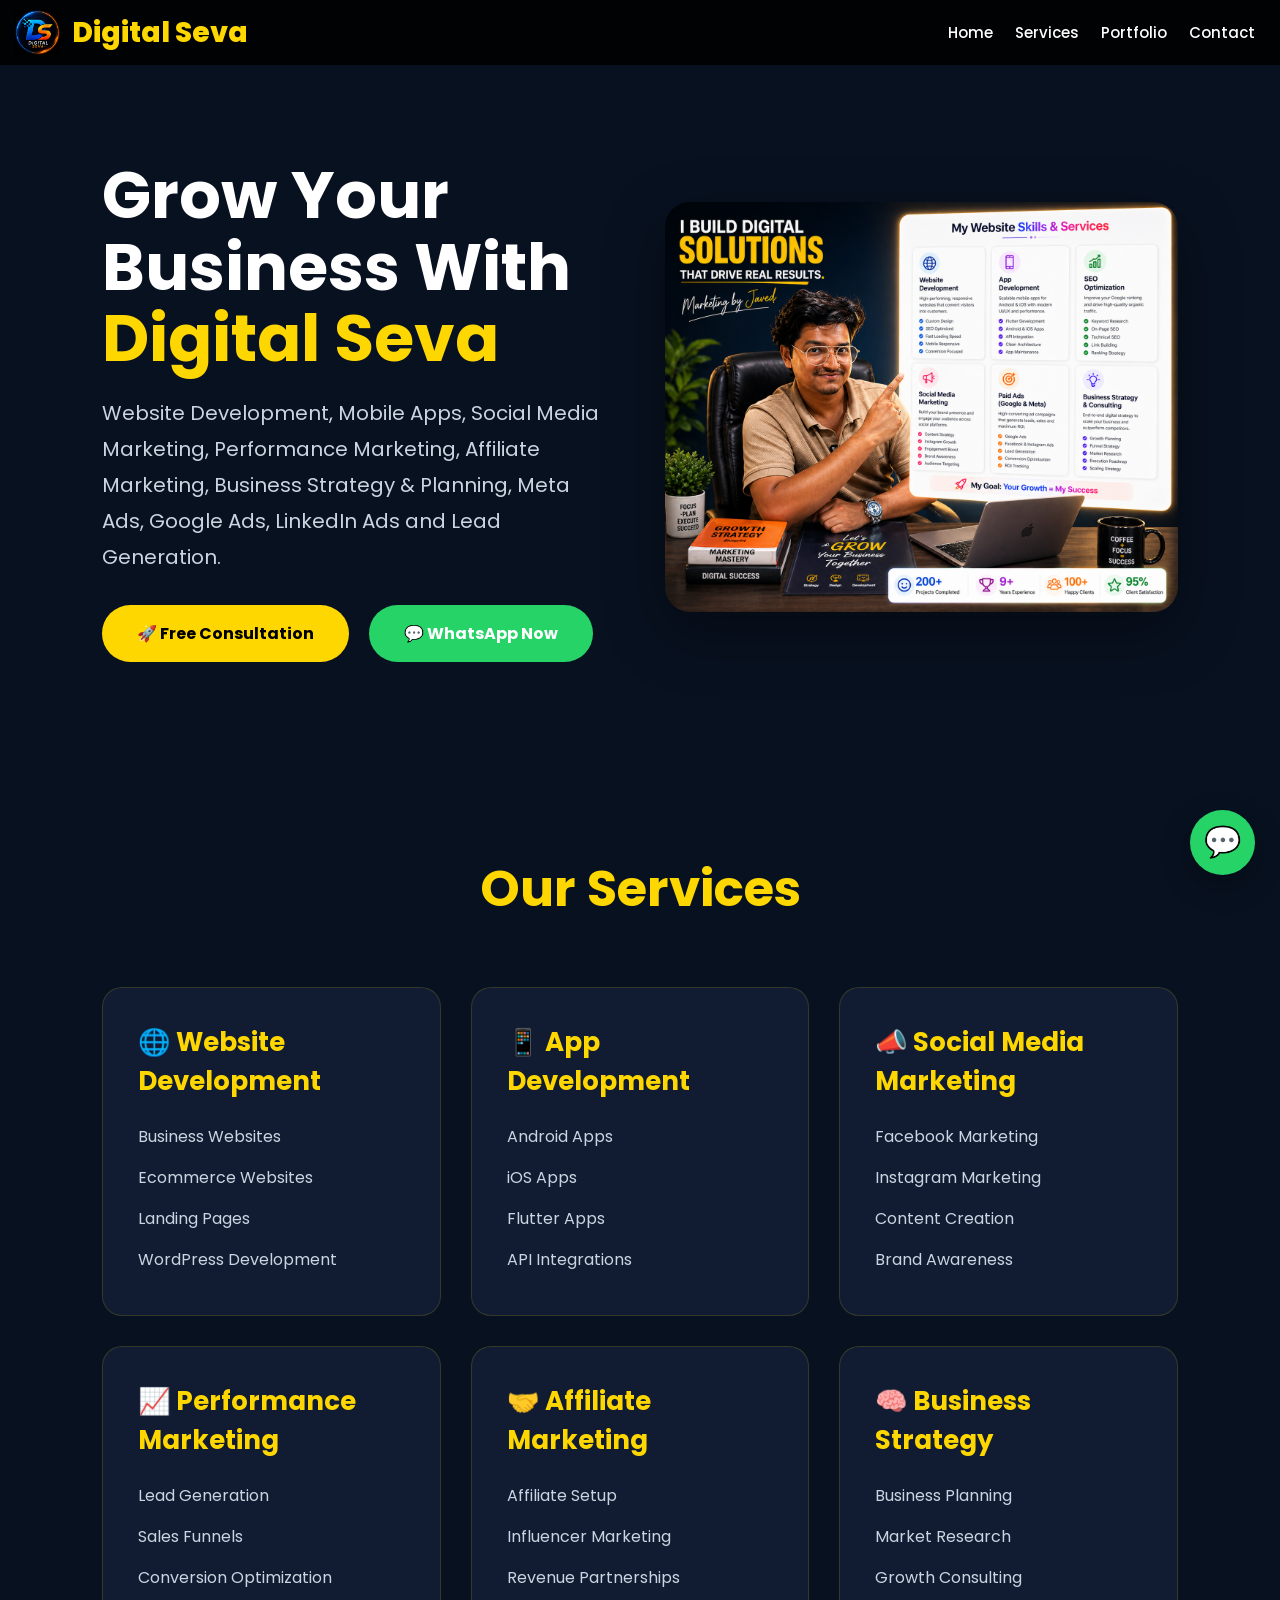
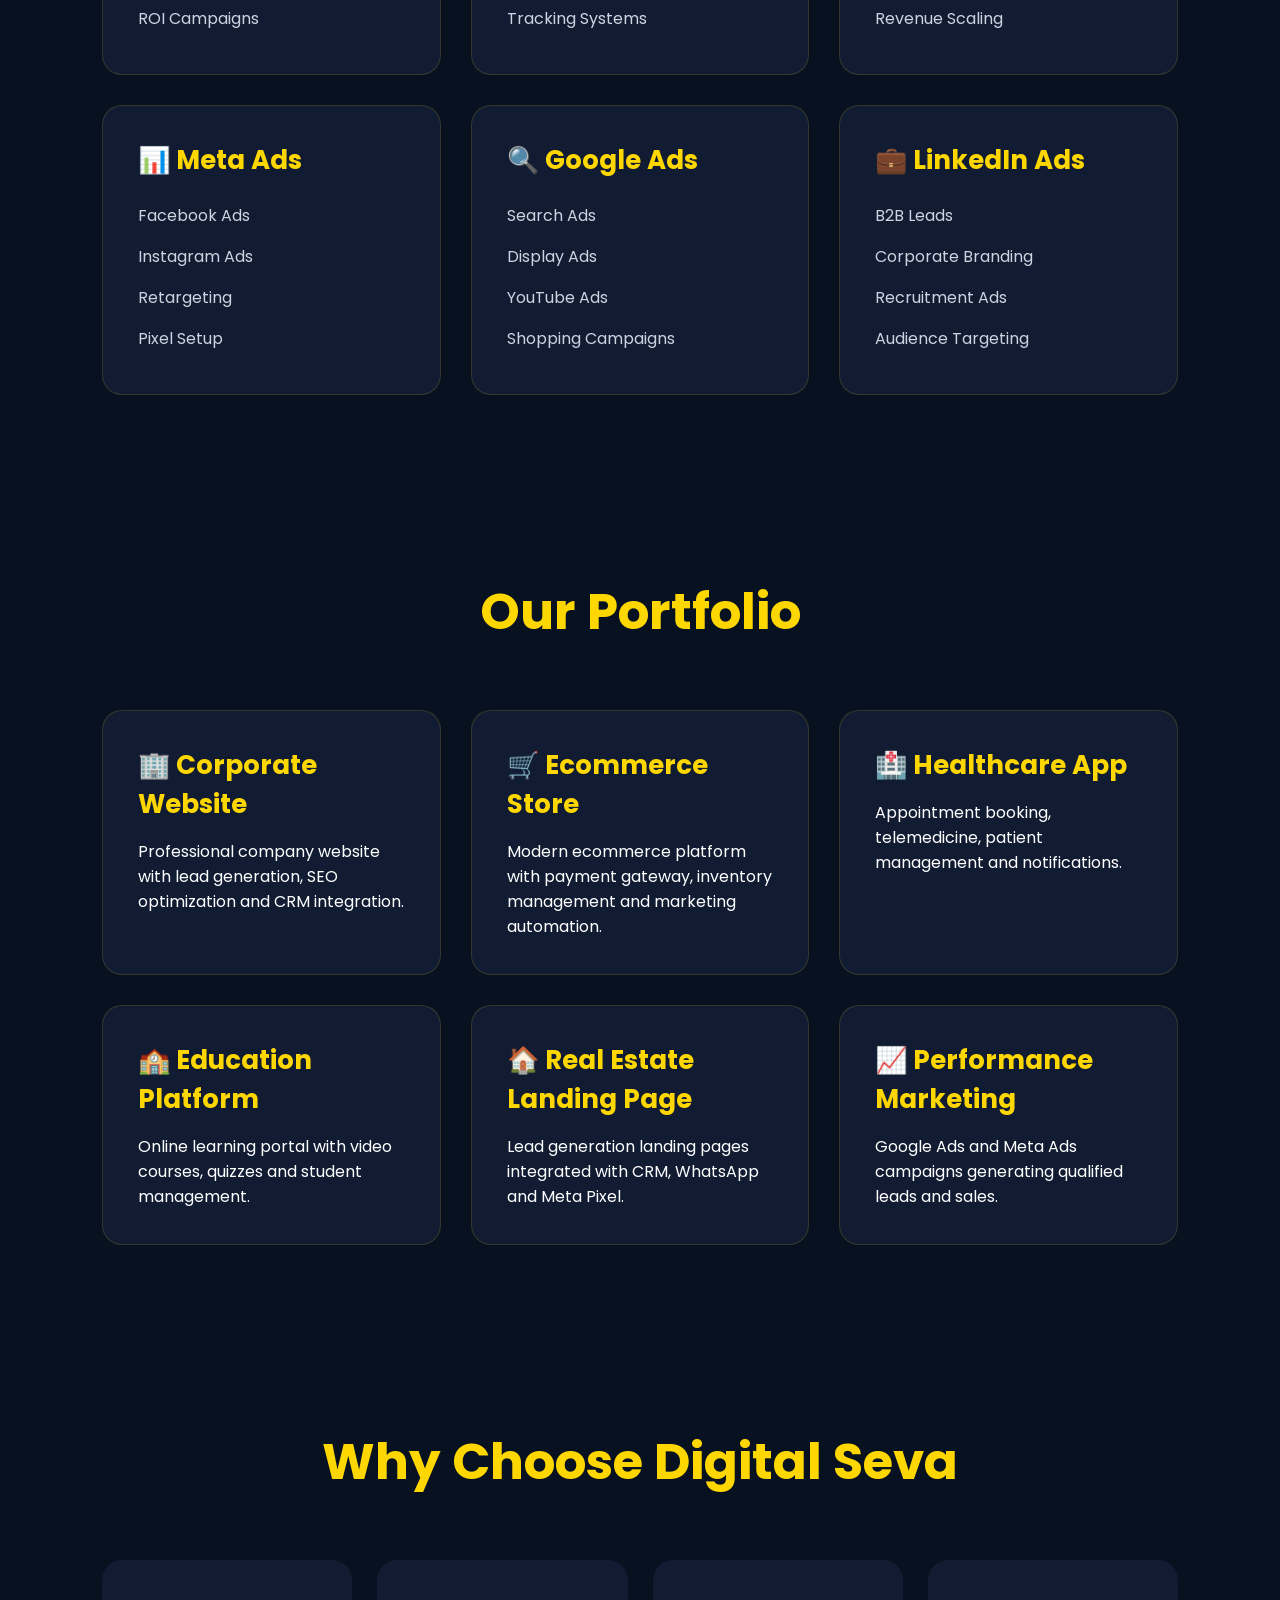
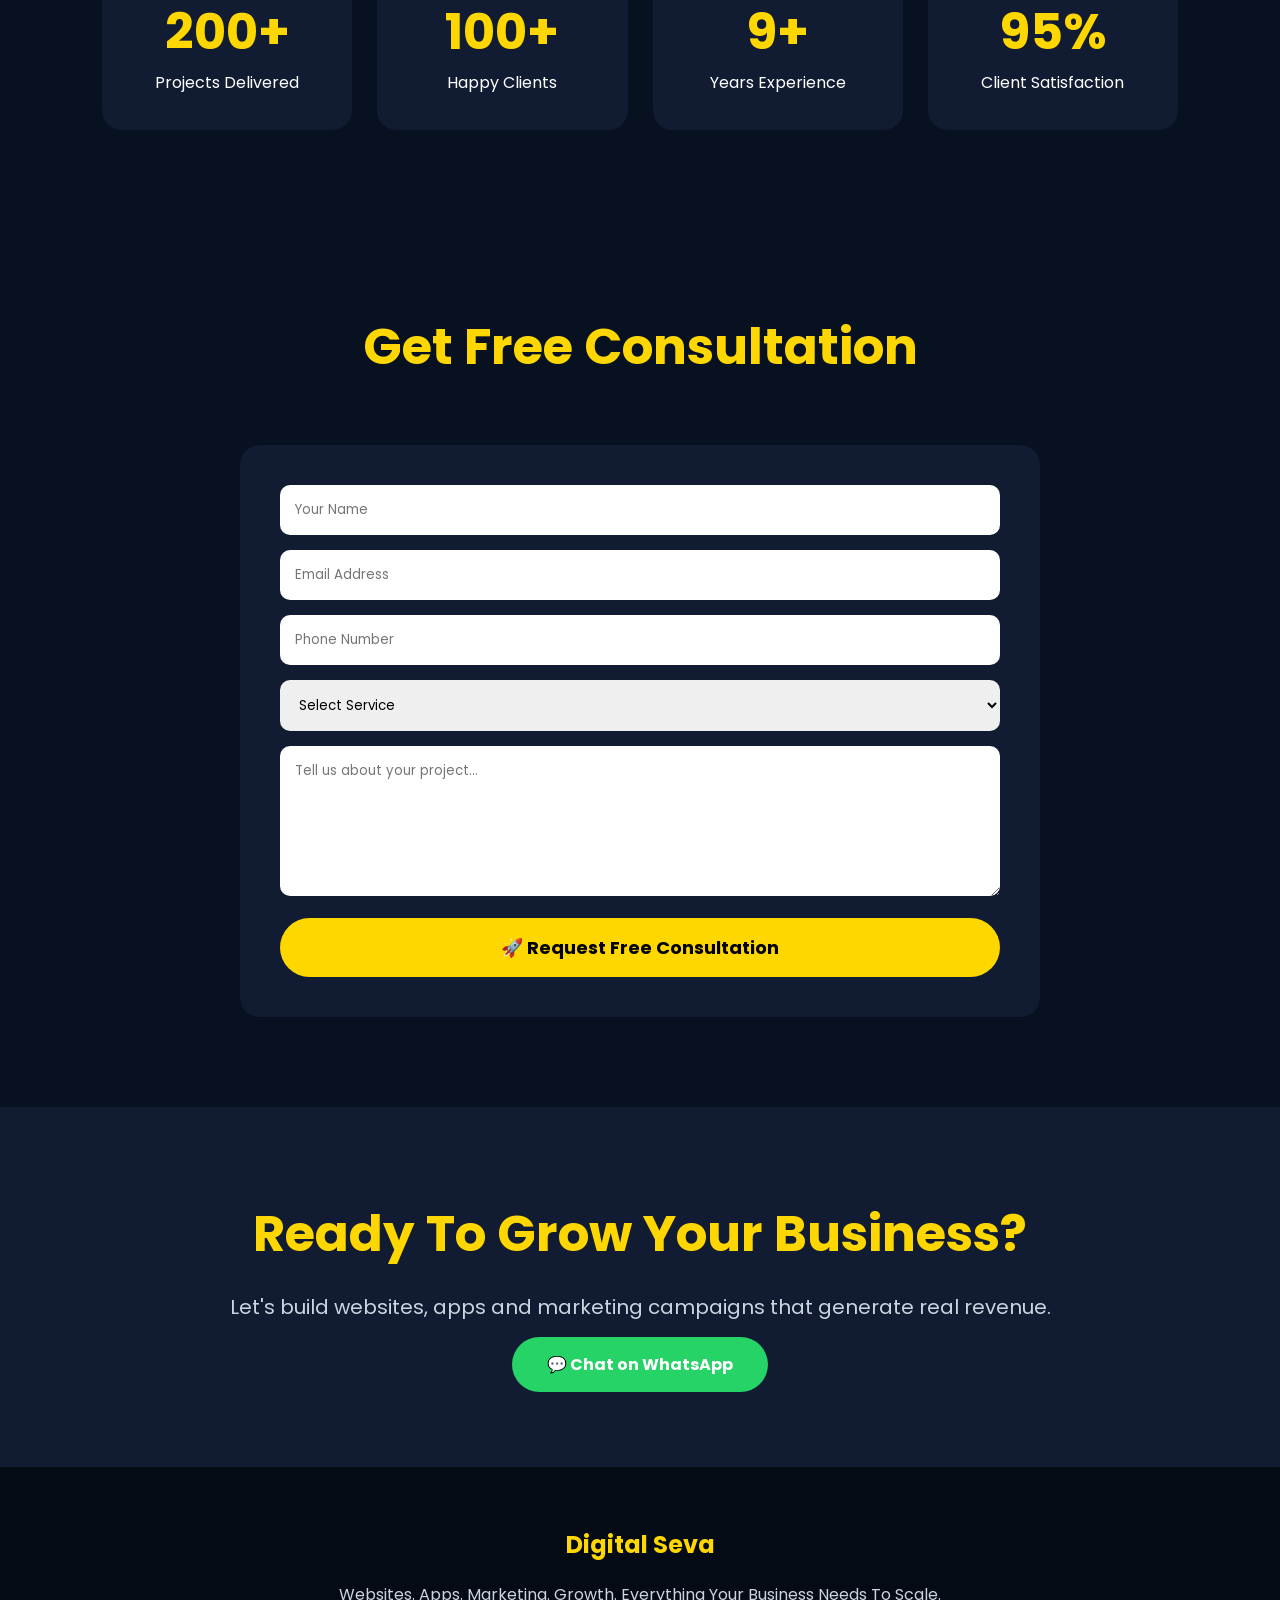
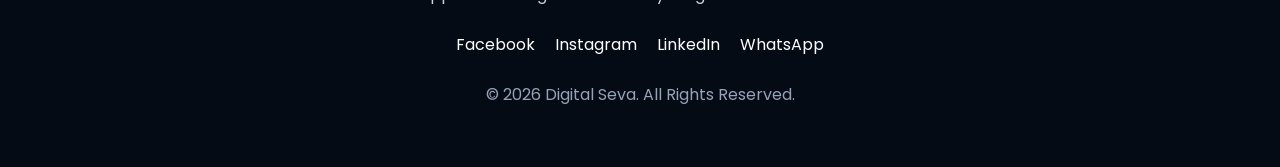
==== index.html @ 9bae02c2 "Initial upload" ====
<!DOCTYPE html>
<html lang="en">
<head>
<meta charset="UTF-8">
<meta name="viewport" content="width=device-width, initial-scale=1.0">
<title>Digital Seva | Digital Marketing Agency</title>

<link href="https://fonts.googleapis.com/css2?family=Poppins:wght@300;400;500;600;700;800&display=swap" rel="stylesheet">

<style>
*{
margin:0;
padding:0;
box-sizing:border-box;
font-family:'Poppins',sans-serif;
}

body{
background:#081120;
color:#fff;
overflow-x:hidden;
}

html{
scroll-behavior:smooth;
}

.container{
width:90%;
max-width:1300px;
margin:auto;
}

nav{
    position:fixed;
    top:0;
    left:0;
    width:100%;
    z-index:999;
    padding:10px 25px;
    background:rgba(0,0,0,.85);
    backdrop-filter:blur(15px);
    display:flex;
    justify-content:space-between;
    align-items:center;
    min-height:65px;
	padding-left:15px;
}

.logo{
    display:flex;
    align-items:center;
    gap:12px;
    font-size:28px;
    font-weight:800;
    color:#FFD700;
    margin-left:0;
    padding-left:0;
}

.logo img{
    width:45px;
    height:45px;
    object-fit:contain;
    flex-shrink:0;
}

.logo span{
    line-height:1;
}

.nav-links{
    display:flex;
    gap:22px;
    align-items:center;
}

.nav-links a{
    text-decoration:none;
    color:white;
    font-weight:500;
    font-size:15px;
    transition:.3s;
}

.nav-links a:hover{
color:#FFD700;
}

/* HERO */

.hero{
padding:160px 8% 100px;
display:flex;
align-items:center;
justify-content:space-between;
gap:50px;
flex-wrap:wrap;
}

.hero-content{
flex:1;
min-width:320px;
}

.hero-content h1{
font-size:65px;
line-height:1.1;
margin-bottom:20px;
}

.hero-content span{
color:#FFD700;
}

.hero-content p{
font-size:20px;
color:#cbd5e1;
line-height:1.8;
margin-bottom:30px;
}

.hero-btns{
display:flex;
gap:20px;
flex-wrap:wrap;
}

.btn{
padding:16px 35px;
border:none;
border-radius:50px;
text-decoration:none;
font-weight:700;
cursor:pointer;
}

.btn-primary{
background:#FFD700;
color:#000;
}

.btn-whatsapp{
background:#25D366;
color:white;
}

.hero-image{
flex:1;
min-width:320px;
}

.hero-image img{
width:100%;
max-width:600px;
border-radius:25px;
box-shadow:0 20px 60px rgba(0,0,0,.4);
}

/* SECTION */

section{
padding:90px 8%;
}

.section-title{
text-align:center;
font-size:50px;
margin-bottom:60px;
color:#FFD700;
}

/* SERVICES */

.services-grid{
display:grid;
grid-template-columns:repeat(auto-fit,minmax(320px,1fr));
gap:30px;
}

.service-card{
background:#111c33;
padding:35px;
border-radius:20px;
transition:.4s;
border:1px solid rgba(255,215,0,.15);
}

.service-card:hover{
transform:translateY(-10px);
border-color:#FFD700;
}

.service-card h3{
font-size:26px;
margin-bottom:15px;
color:#FFD700;
}

.service-card ul{
list-style:none;
}

.service-card ul li{
padding:8px 0;
color:#cbd5e1;
}

/* STATS */

.stats{
display:grid;
grid-template-columns:repeat(auto-fit,minmax(220px,1fr));
gap:25px;
margin-top:40px;
}

.stat-box{
background:#111c33;
padding:35px;
text-align:center;
border-radius:20px;
}

.stat-box h2{
font-size:50px;
color:#FFD700;
}

/* MOBILE */

@media(max-width:768px){

.hero{
flex-direction:column;
text-align:center;
}

.hero-content h1{
font-size:42px;
}

.nav-links{
display:none;
}

.section-title{
font-size:36px;
}

}
</style>
</head>
<body>

<nav>

<div class="logo">
    <img src="digitallogo.png" alt="Digital Seva Logo">
    <span>Digital Seva</span>
</div>

<div class="nav-links">
<a href="#home">Home</a>
<a href="#services">Services</a>
<a href="#portfolio">Portfolio</a>
<a href="#contact">Contact</a>
</div>

</nav>

<!-- HERO -->

<section class="hero" id="home">

<div class="hero-content">

<h1>
Grow Your Business With
<span>Digital Seva</span>
</h1>

<p>
Website Development, Mobile Apps,
Social Media Marketing,
Performance Marketing,
Affiliate Marketing,
Business Strategy & Planning,
Meta Ads, Google Ads,
LinkedIn Ads and Lead Generation.
</p>

<div class="hero-btns">

<a href="#contact" class="btn btn-primary">
🚀 Free Consultation
</a>

<a href="https://wa.me/918850527116"
class="btn btn-whatsapp">
💬 WhatsApp Now
</a>

</div>

</div>

<div class="hero-image">

<!-- Replace with your image -->
<img src="marketingbyjaved.png" alt="Digital Seva">

</div>

</section>

<!-- SERVICES -->

<section id="services">

<h2 class="section-title">
Our Services
</h2>

<div class="services-grid">

<div class="service-card">
<h3>🌐 Website Development</h3>
<ul>
<li>Business Websites</li>
<li>Ecommerce Websites</li>
<li>Landing Pages</li>
<li>WordPress Development</li>
</ul>
</div>

<div class="service-card">
<h3>📱 App Development</h3>
<ul>
<li>Android Apps</li>
<li>iOS Apps</li>
<li>Flutter Apps</li>
<li>API Integrations</li>
</ul>
</div>

<div class="service-card">
<h3>📣 Social Media Marketing</h3>
<ul>
<li>Facebook Marketing</li>
<li>Instagram Marketing</li>
<li>Content Creation</li>
<li>Brand Awareness</li>
</ul>
</div>

<div class="service-card">
<h3>📈 Performance Marketing</h3>
<ul>
<li>Lead Generation</li>
<li>Sales Funnels</li>
<li>Conversion Optimization</li>
<li>ROI Campaigns</li>
</ul>
</div>

<div class="service-card">
<h3>🤝 Affiliate Marketing</h3>
<ul>
<li>Affiliate Setup</li>
<li>Influencer Marketing</li>
<li>Revenue Partnerships</li>
<li>Tracking Systems</li>
</ul>
</div>

<div class="service-card">
<h3>🧠 Business Strategy</h3>
<ul>
<li>Business Planning</li>
<li>Market Research</li>
<li>Growth Consulting</li>
<li>Revenue Scaling</li>
</ul>
</div>

<div class="service-card">
<h3>📊 Meta Ads</h3>
<ul>
<li>Facebook Ads</li>
<li>Instagram Ads</li>
<li>Retargeting</li>
<li>Pixel Setup</li>
</ul>
</div>

<div class="service-card">
<h3>🔍 Google Ads</h3>
<ul>
<li>Search Ads</li>
<li>Display Ads</li>
<li>YouTube Ads</li>
<li>Shopping Campaigns</li>
</ul>
</div>

<div class="service-card">
<h3>💼 LinkedIn Ads</h3>
<ul>
<li>B2B Leads</li>
<li>Corporate Branding</li>
<li>Recruitment Ads</li>
<li>Audience Targeting</li>
</ul>
</div>

</div>

</section>
<!-- PORTFOLIO -->

<section id="portfolio">

<h2 class="section-title">
Our Portfolio
</h2>

<div class="services-grid">

<div class="service-card">
<h3>🏢 Corporate Website</h3>
<p>
Professional company website with lead generation,
SEO optimization and CRM integration.
</p>
</div>

<div class="service-card">
<h3>🛒 Ecommerce Store</h3>
<p>
Modern ecommerce platform with payment gateway,
inventory management and marketing automation.
</p>
</div>

<div class="service-card">
<h3>🏥 Healthcare App</h3>
<p>
Appointment booking, telemedicine,
patient management and notifications.
</p>
</div>

<div class="service-card">
<h3>🏫 Education Platform</h3>
<p>
Online learning portal with video courses,
quizzes and student management.
</p>
</div>

<div class="service-card">
<h3>🏠 Real Estate Landing Page</h3>
<p>
Lead generation landing pages integrated with CRM,
WhatsApp and Meta Pixel.
</p>
</div>

<div class="service-card">
<h3>📈 Performance Marketing</h3>
<p>
Google Ads and Meta Ads campaigns generating
qualified leads and sales.
</p>
</div>

</div>

</section>

<!-- STATS -->

<section>

<h2 class="section-title">
Why Choose Digital Seva
</h2>

<div class="stats">

<div class="stat-box">
<h2>200+</h2>
<p>Projects Delivered</p>
</div>

<div class="stat-box">
<h2>100+</h2>
<p>Happy Clients</p>
</div>

<div class="stat-box">
<h2>9+</h2>
<p>Years Experience</p>
</div>

<div class="stat-box">
<h2>95%</h2>
<p>Client Satisfaction</p>
</div>

</div>

</section>

<!-- CONTACT -->

<section id="contact">

<h2 class="section-title">
Get Free Consultation
</h2>

<div style="
max-width:800px;
margin:auto;
background:#111c33;
padding:40px;
border-radius:20px;
">

<form>

<input
type="text"
placeholder="Your Name"
required
style="
width:100%;
padding:15px;
margin-bottom:15px;
border:none;
border-radius:10px;
">

<input
type="email"
placeholder="Email Address"
required
style="
width:100%;
padding:15px;
margin-bottom:15px;
border:none;
border-radius:10px;
">

<input
type="tel"
placeholder="Phone Number"
style="
width:100%;
padding:15px;
margin-bottom:15px;
border:none;
border-radius:10px;
">

<select
style="
width:100%;
padding:15px;
margin-bottom:15px;
border:none;
border-radius:10px;
">

<option>Select Service</option>
<option>Website Development</option>
<option>App Development</option>
<option>Social Media Marketing</option>
<option>Performance Marketing</option>
<option>Affiliate Marketing</option>
<option>Business Strategy</option>
<option>Meta Ads</option>
<option>Google Ads</option>
<option>LinkedIn Ads</option>

</select>

<textarea
rows="6"
placeholder="Tell us about your project..."
style="
width:100%;
padding:15px;
margin-bottom:15px;
border:none;
border-radius:10px;
"></textarea>

<button
type="submit"
class="btn btn-primary"
style="
width:100%;
font-size:18px;
">

🚀 Request Free Consultation

</button>

</form>

</div>

</section>

<!-- CTA -->

<section
style="
text-align:center;
background:#111c33;
">

<h2
style="
font-size:50px;
margin-bottom:20px;
color:#FFD700;
">

Ready To Grow Your Business?

</h2>

<p
style="
font-size:20px;
margin-bottom:30px;
color:#cbd5e1;
">

Let's build websites, apps and marketing campaigns
that generate real revenue.

</p>

<a
href="https://wa.me/918850527116"
class="btn btn-whatsapp">

💬 Chat on WhatsApp

</a>

</section>

<!-- FOOTER -->

<footer
style="
padding:60px 8%;
background:#050b15;
text-align:center;
">

<h2
style="
color:#FFD700;
margin-bottom:20px;
">

Digital Seva

</h2>

<p
style="
margin-bottom:25px;
color:#cbd5e1;
">

Websites. Apps. Marketing. Growth.

Everything Your Business Needs To Scale.

</p>

<div
style="
display:flex;
justify-content:center;
gap:20px;
flex-wrap:wrap;
margin-bottom:25px;
">

<a href="#" style="color:white;text-decoration:none;">
Facebook
</a>

<a href="#" style="color:white;text-decoration:none;">
Instagram
</a>

<a href="#" style="color:white;text-decoration:none;">
LinkedIn
</a>

<a href="https://wa.me/918850527116"
style="color:white;text-decoration:none;">
WhatsApp
</a>

</div>

<p style="color:#94a3b8;">
© 2026 Digital Seva. All Rights Reserved.
</p>

</footer>

<!-- FLOATING WHATSAPP -->

<a
href="https://wa.me/918850527116"
target="_blank"
style="
position:fixed;
bottom:25px;
right:25px;
background:#25D366;
width:65px;
height:65px;
border-radius:50%;
display:flex;
align-items:center;
justify-content:center;
font-size:30px;
text-decoration:none;
box-shadow:0 10px 30px rgba(0,0,0,.3);
z-index:999;
">

💬

</a>

<script>

document.querySelector("form")
.addEventListener("submit", function(e){

e.preventDefault();

alert(
"Thank you for contacting Digital Seva. We will contact you shortly."
);

});

</script>

</body>
</html>
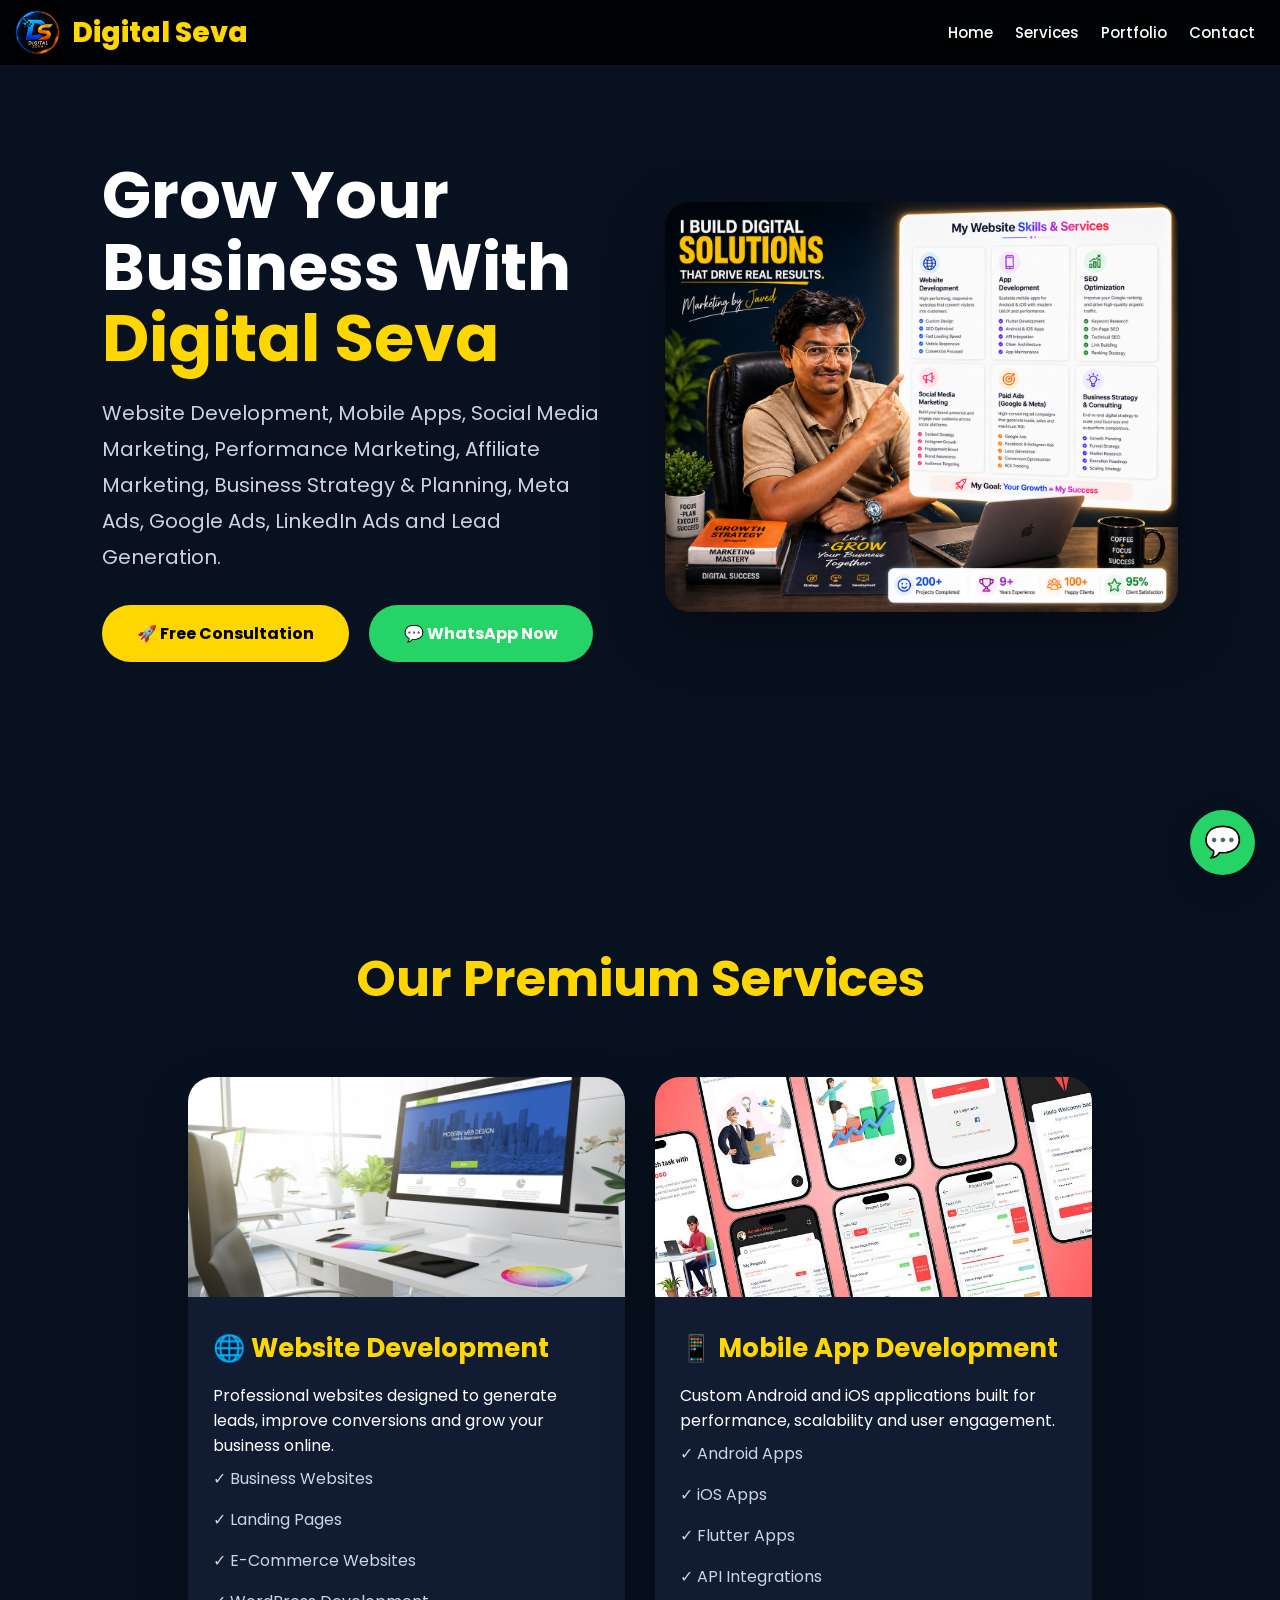
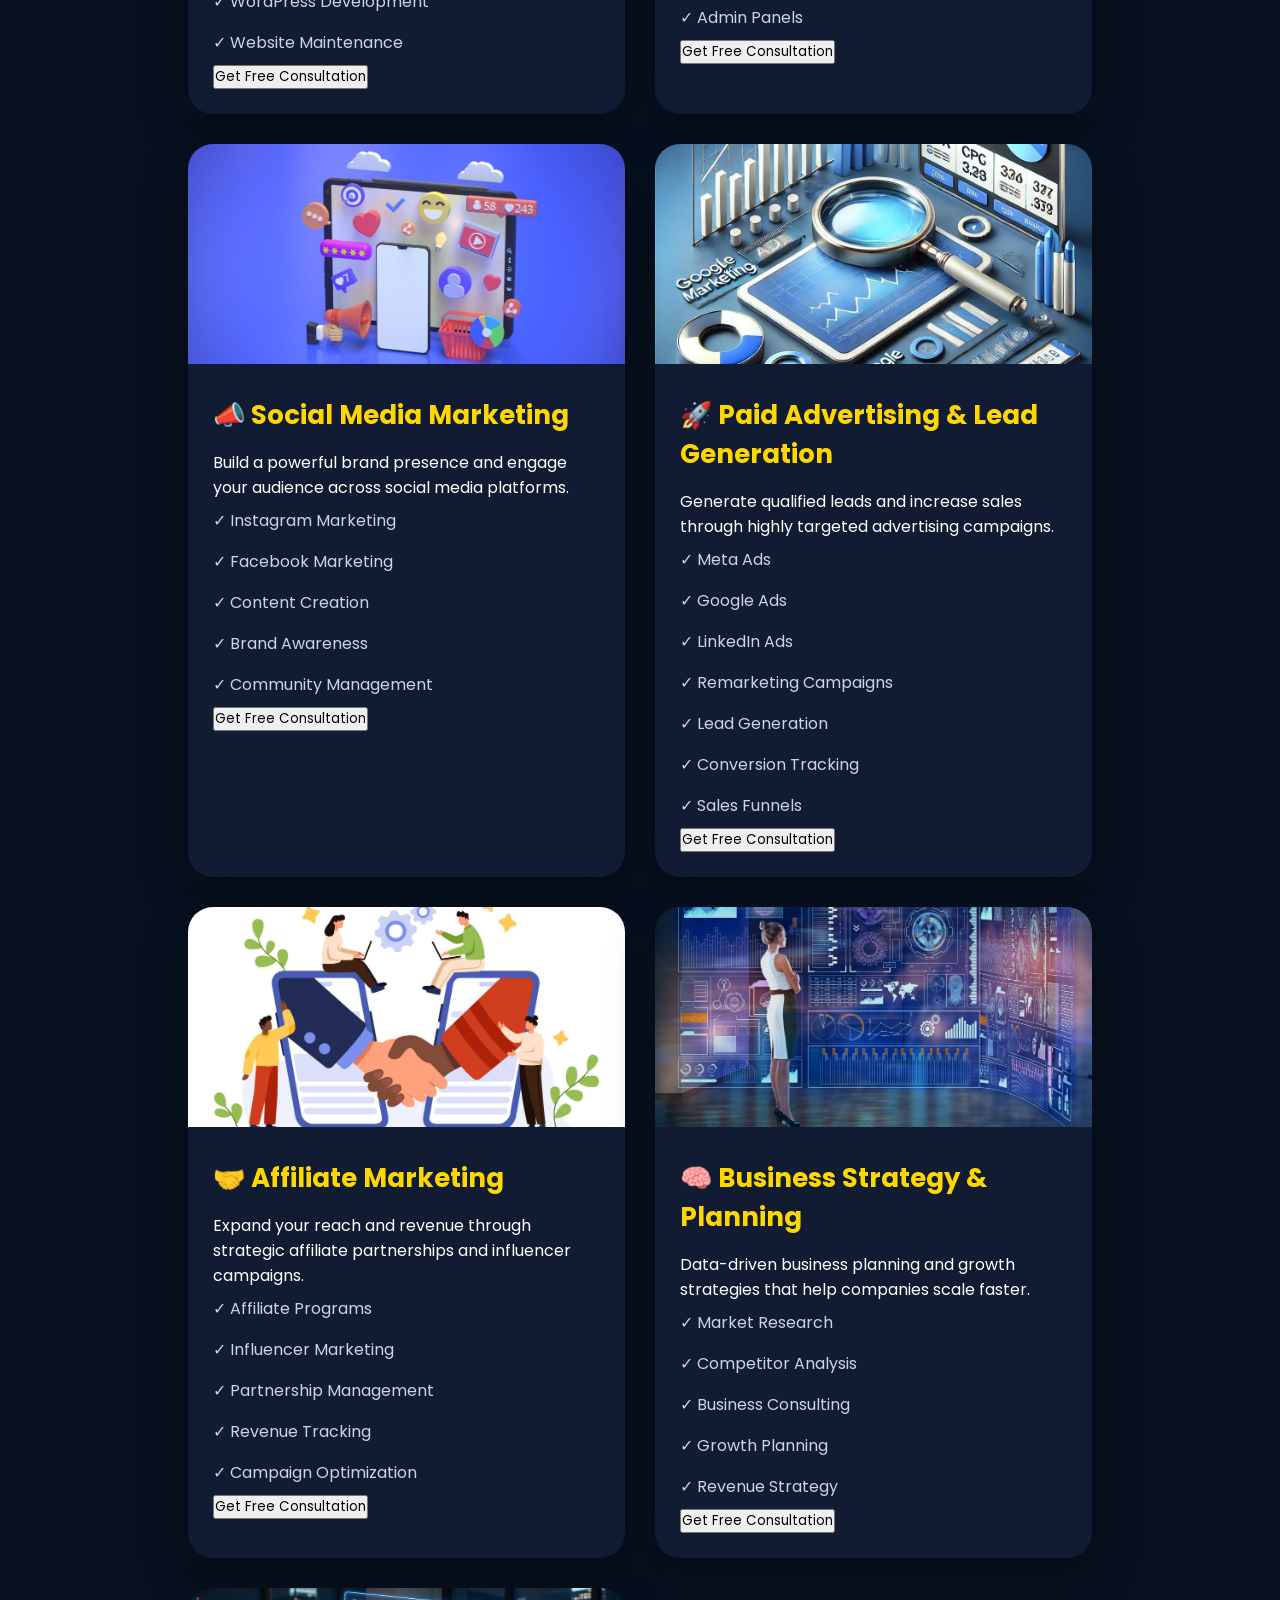
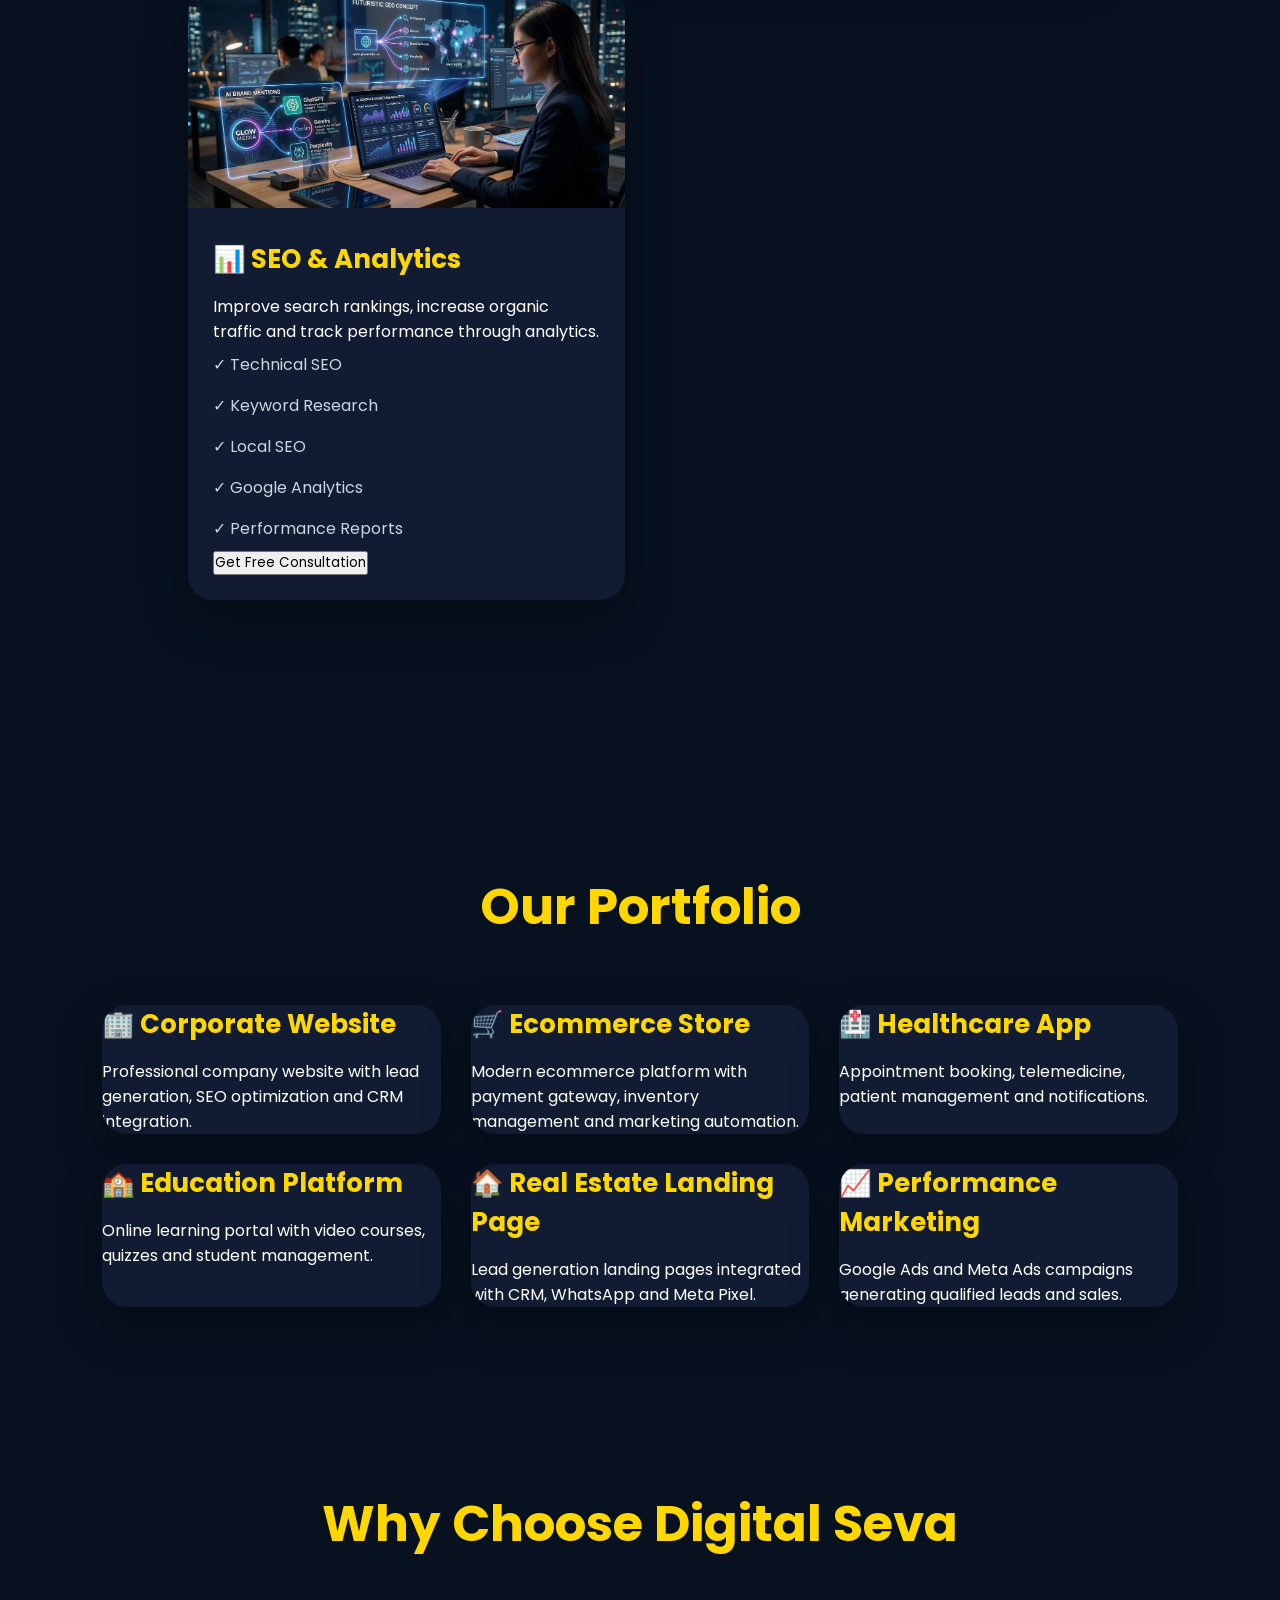
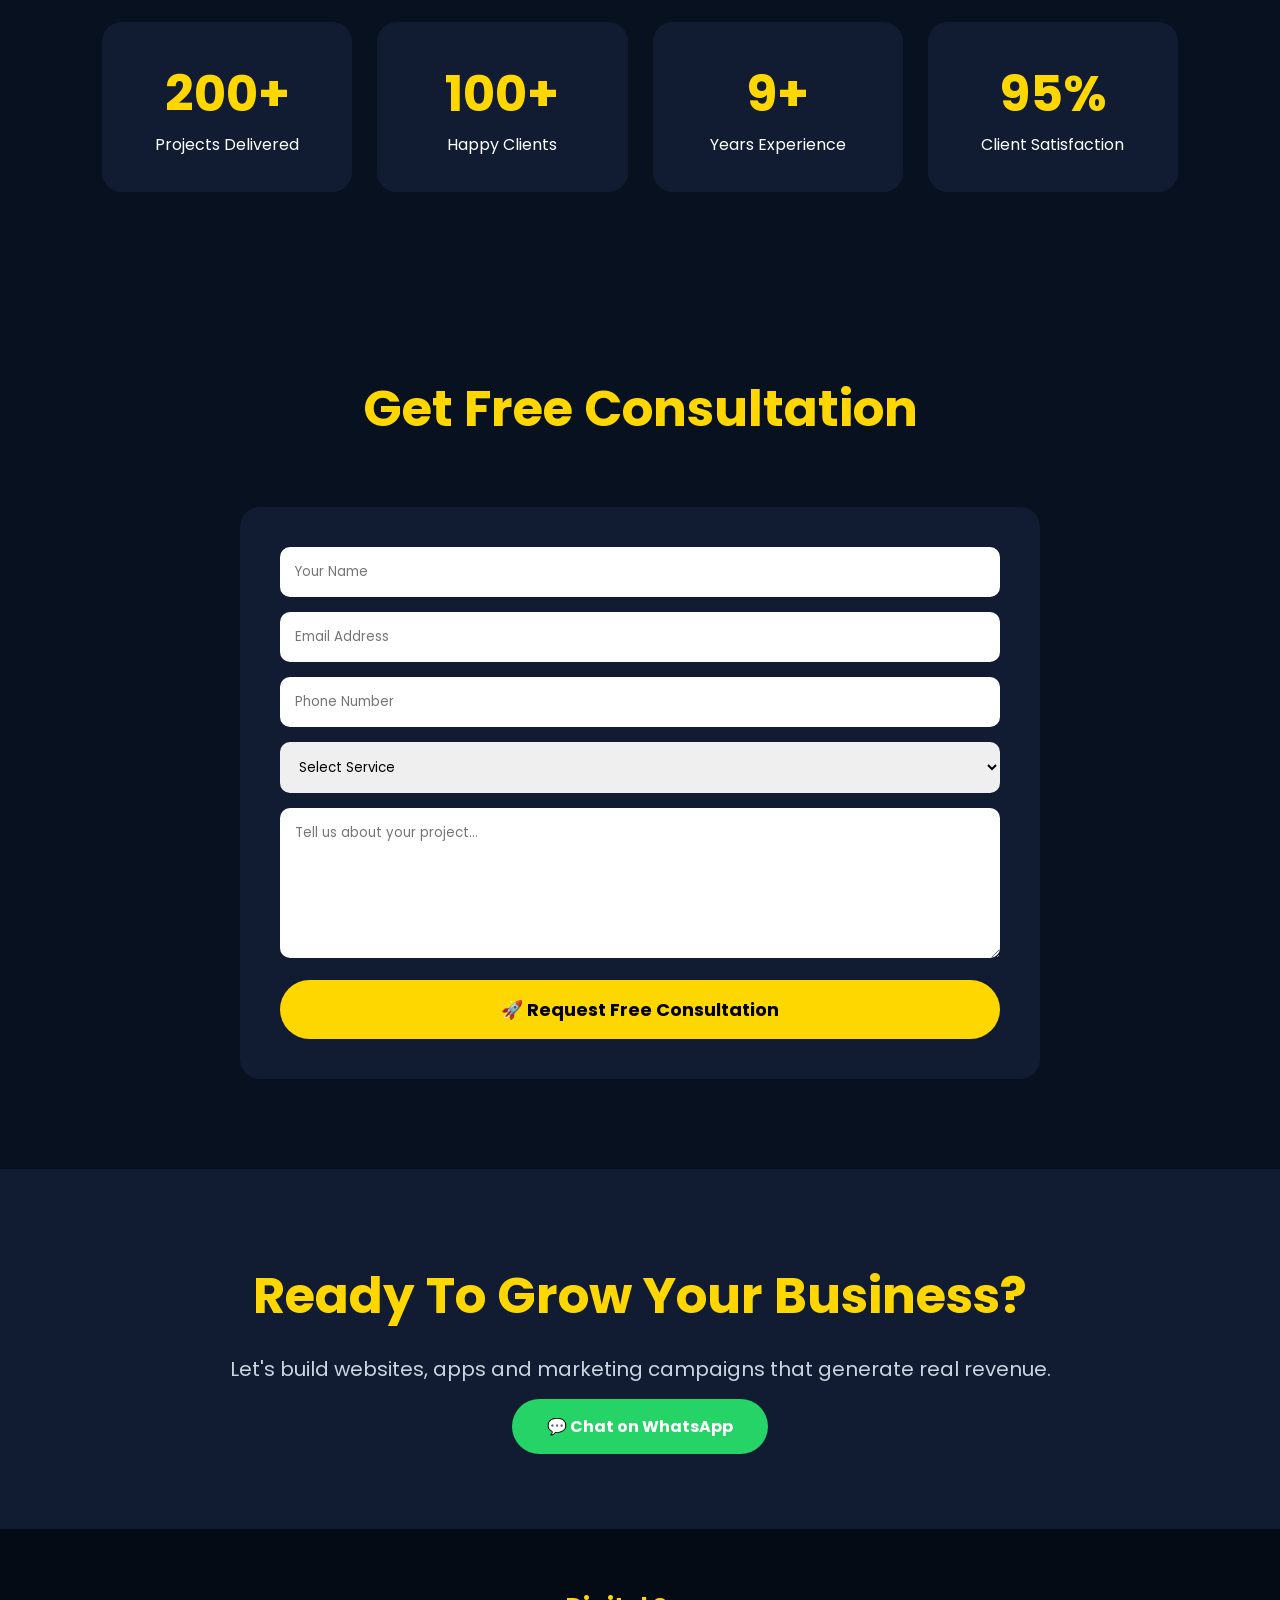
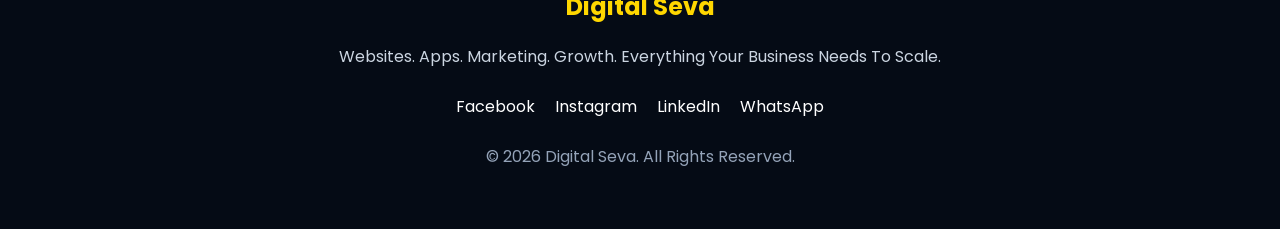
==== commit 47f3b7b5: "Update print statement from 'Hello' to 'Goodbye'" ====
--- a/index.html
+++ b/index.html
@@ -179,16 +179,26 @@
 }
 
 .service-card{
-background:#111c33;
-padding:35px;
-border-radius:20px;
-transition:.4s;
-border:1px solid rgba(255,215,0,.15);
+    overflow:hidden;
+    border-radius:25px;
+    background:#111c33;
+    transition:.4s;
+    box-shadow:0 20px 50px rgba(0,0,0,.3);
+}
+
+.service-card img{
+    width:100%;
+    height:220px;
+    object-fit:cover;
+}
+
+.service-content{
+    padding:25px;
 }
 
 .service-card:hover{
-transform:translateY(-10px);
-border-color:#FFD700;
+    transform:translateY(-12px);
+    box-shadow:0 30px 80px rgba(255,215,0,.2);
 }
 
 .service-card h3{
@@ -292,11 +302,17 @@
 
 <div class="hero-btns">
 
-<a href="#contact" class="btn btn-primary">
+<a
+href="javascript:void(0)"
+onclick="openWhatsApp('Free Consultation')"
+class="btn btn-primary">
+
 🚀 Free Consultation
+
 </a>
 
-<a href="https://wa.me/918850527116"
+<a href="javascript:void(0)"
+onclick="openWhatsApp('Digital Seva Enquiry')"
 class="btn btn-whatsapp">
 💬 WhatsApp Now
 </a>
@@ -318,104 +334,252 @@
 
 <section id="services">
 
-<h2 class="section-title">
-Our Services
-</h2>
-
-<div class="services-grid">
-
-<div class="service-card">
-<h3>🌐 Website Development</h3>
-<ul>
-<li>Business Websites</li>
-<li>Ecommerce Websites</li>
-<li>Landing Pages</li>
-<li>WordPress Development</li>
-</ul>
-</div>
-
-<div class="service-card">
-<h3>📱 App Development</h3>
-<ul>
-<li>Android Apps</li>
-<li>iOS Apps</li>
-<li>Flutter Apps</li>
-<li>API Integrations</li>
-</ul>
-</div>
-
-<div class="service-card">
-<h3>📣 Social Media Marketing</h3>
-<ul>
-<li>Facebook Marketing</li>
-<li>Instagram Marketing</li>
-<li>Content Creation</li>
-<li>Brand Awareness</li>
-</ul>
-</div>
-
-<div class="service-card">
-<h3>📈 Performance Marketing</h3>
-<ul>
-<li>Lead Generation</li>
-<li>Sales Funnels</li>
-<li>Conversion Optimization</li>
-<li>ROI Campaigns</li>
-</ul>
-</div>
-
-<div class="service-card">
-<h3>🤝 Affiliate Marketing</h3>
-<ul>
-<li>Affiliate Setup</li>
-<li>Influencer Marketing</li>
-<li>Revenue Partnerships</li>
-<li>Tracking Systems</li>
-</ul>
-</div>
-
-<div class="service-card">
-<h3>🧠 Business Strategy</h3>
-<ul>
-<li>Business Planning</li>
-<li>Market Research</li>
-<li>Growth Consulting</li>
-<li>Revenue Scaling</li>
-</ul>
-</div>
-
-<div class="service-card">
-<h3>📊 Meta Ads</h3>
-<ul>
-<li>Facebook Ads</li>
-<li>Instagram Ads</li>
-<li>Retargeting</li>
-<li>Pixel Setup</li>
-</ul>
-</div>
-
-<div class="service-card">
-<h3>🔍 Google Ads</h3>
-<ul>
-<li>Search Ads</li>
-<li>Display Ads</li>
-<li>YouTube Ads</li>
-<li>Shopping Campaigns</li>
-</ul>
-</div>
-
-<div class="service-card">
-<h3>💼 LinkedIn Ads</h3>
-<ul>
-<li>B2B Leads</li>
-<li>Corporate Branding</li>
-<li>Recruitment Ads</li>
-<li>Audience Targeting</li>
-</ul>
-</div>
-
-</div>
-
+<!-- SERVICES -->
+
+<section id="services">
+
+    <h2 class="section-title">
+        Our Premium Services
+    </h2>
+
+    <div class="services-grid">
+
+        <!-- Website Development -->
+
+        <div class="service-card"
+             onclick="openWhatsApp('Website Development')">
+
+            <img src="website.jfif"
+                 alt="Website Development">
+
+            <div class="service-content">
+
+                <h3>🌐 Website Development</h3>
+
+                <p>
+                    Professional websites designed to generate leads,
+                    improve conversions and grow your business online.
+                </p>
+
+                <ul>
+                    <li>✓ Business Websites</li>
+                    <li>✓ Landing Pages</li>
+                    <li>✓ E-Commerce Websites</li>
+                    <li>✓ WordPress Development</li>
+                    <li>✓ Website Maintenance</li>
+                </ul>
+
+                <button class="service-btn">
+                    Get Free Consultation
+                </button>
+
+            </div>
+
+        </div>
+
+        <!-- Mobile App Development -->
+
+        <div class="service-card"
+             onclick="openWhatsApp('Mobile App Development')">
+
+            <img src="app.jfif"
+                 alt="Mobile App Development">
+
+            <div class="service-content">
+
+                <h3>📱 Mobile App Development</h3>
+
+                <p>
+                    Custom Android and iOS applications built for
+                    performance, scalability and user engagement.
+                </p>
+
+                <ul>
+                    <li>✓ Android Apps</li>
+                    <li>✓ iOS Apps</li>
+                    <li>✓ Flutter Apps</li>
+                    <li>✓ API Integrations</li>
+                    <li>✓ Admin Panels</li>
+                </ul>
+
+                <button class="service-btn">
+                    Get Free Consultation
+                </button>
+
+            </div>
+
+        </div>
+
+        <!-- Social Media Marketing -->
+
+        <div class="service-card"
+             onclick="openWhatsApp('Social Media Marketing')">
+
+            <img src="socialmedia.jfif"
+                 alt="Social Media Marketing">
+
+            <div class="service-content">
+
+                <h3>📣 Social Media Marketing</h3>
+
+                <p>
+                    Build a powerful brand presence and engage your
+                    audience across social media platforms.
+                </p>
+
+                <ul>
+                    <li>✓ Instagram Marketing</li>
+                    <li>✓ Facebook Marketing</li>
+                    <li>✓ Content Creation</li>
+                    <li>✓ Brand Awareness</li>
+                    <li>✓ Community Management</li>
+                </ul>
+
+                <button class="service-btn">
+                    Get Free Consultation
+                </button>
+
+            </div>
+
+        </div>
+
+        <!-- Paid Advertising -->
+
+        <div class="service-card"
+             onclick="openWhatsApp('Paid Advertising & Lead Generation')">
+
+            <img src="ads.jfif"
+                 alt="Paid Advertising">
+
+            <div class="service-content">
+
+                <h3>🚀 Paid Advertising & Lead Generation</h3>
+
+                <p>
+                    Generate qualified leads and increase sales through
+                    highly targeted advertising campaigns.
+                </p>
+
+                <ul>
+                    <li>✓ Meta Ads</li>
+                    <li>✓ Google Ads</li>
+                    <li>✓ LinkedIn Ads</li>
+                    <li>✓ Remarketing Campaigns</li>
+                    <li>✓ Lead Generation</li>
+                    <li>✓ Conversion Tracking</li>
+                    <li>✓ Sales Funnels</li>
+                </ul>
+
+                <button class="service-btn">
+                    Get Free Consultation
+                </button>
+
+            </div>
+
+        </div>
+
+        <!-- Affiliate Marketing -->
+
+        <div class="service-card"
+             onclick="openWhatsApp('Affiliate Marketing')">
+
+            <img src="affiliate.jfif"
+                 alt="Affiliate Marketing">
+
+            <div class="service-content">
+
+                <h3>🤝 Affiliate Marketing</h3>
+
+                <p>
+                    Expand your reach and revenue through strategic
+                    affiliate partnerships and influencer campaigns.
+                </p>
+
+                <ul>
+                    <li>✓ Affiliate Programs</li>
+                    <li>✓ Influencer Marketing</li>
+                    <li>✓ Partnership Management</li>
+                    <li>✓ Revenue Tracking</li>
+                    <li>✓ Campaign Optimization</li>
+                </ul>
+
+                <button class="service-btn">
+                    Get Free Consultation
+                </button>
+
+            </div>
+
+        </div>
+
+        <!-- Business Strategy -->
+
+        <div class="service-card"
+             onclick="openWhatsApp('Business Strategy & Planning')">
+
+            <img src="businessstrategy.jfif"
+                 alt="Business Strategy">
+
+            <div class="service-content">
+
+                <h3>🧠 Business Strategy & Planning</h3>
+
+                <p>
+                    Data-driven business planning and growth strategies
+                    that help companies scale faster.
+                </p>
+
+                <ul>
+                    <li>✓ Market Research</li>
+                    <li>✓ Competitor Analysis</li>
+                    <li>✓ Business Consulting</li>
+                    <li>✓ Growth Planning</li>
+                    <li>✓ Revenue Strategy</li>
+                </ul>
+
+                <button class="service-btn">
+                    Get Free Consultation
+                </button>
+
+            </div>
+
+        </div>
+
+        <!-- SEO -->
+
+        <div class="service-card"
+             onclick="openWhatsApp('SEO & Analytics')">
+
+            <img src="seo.jfif"
+                 alt="SEO Analytics">
+
+            <div class="service-content">
+
+                <h3>📊 SEO & Analytics</h3>
+
+                <p>
+                    Improve search rankings, increase organic traffic
+                    and track performance through analytics.
+                </p>
+
+                <ul>
+                    <li>✓ Technical SEO</li>
+                    <li>✓ Keyword Research</li>
+                    <li>✓ Local SEO</li>
+                    <li>✓ Google Analytics</li>
+                    <li>✓ Performance Reports</li>
+                </ul>
+
+                <button class="service-btn">
+                    Get Free Consultation
+                </button>
+
+            </div>
+
+        </div>
+
+    </div>
+
+</section>
 </section>
 <!-- PORTFOLIO -->
 
@@ -427,7 +591,10 @@
 
 <div class="services-grid">
 
-<div class="service-card">
+<div
+class="service-card"
+onclick="openWhatsApp('Corporate Website')"
+style="cursor:pointer;">
 <h3>🏢 Corporate Website</h3>
 <p>
 Professional company website with lead generation,
@@ -435,7 +602,10 @@
 </p>
 </div>
 
-<div class="service-card">
+<div
+class="service-card"
+onclick="openWhatsApp('Ecommerce Store')"
+style="cursor:pointer;">
 <h3>🛒 Ecommerce Store</h3>
 <p>
 Modern ecommerce platform with payment gateway,
@@ -443,7 +613,10 @@
 </p>
 </div>
 
-<div class="service-card">
+<div
+class="service-card"
+onclick="openWhatsApp('Healthcare App')"
+style="cursor:pointer;">
 <h3>🏥 Healthcare App</h3>
 <p>
 Appointment booking, telemedicine,
@@ -451,7 +624,10 @@
 </p>
 </div>
 
-<div class="service-card">
+<div
+class="service-card"
+onclick="openWhatsApp('Education Platform')"
+style="cursor:pointer;">
 <h3>🏫 Education Platform</h3>
 <p>
 Online learning portal with video courses,
@@ -459,7 +635,10 @@
 </p>
 </div>
 
-<div class="service-card">
+<div
+class="service-card"
+onclick="openWhatsApp('Real Estate')"
+style="cursor:pointer;">
 <h3>🏠 Real Estate Landing Page</h3>
 <p>
 Lead generation landing pages integrated with CRM,
@@ -467,7 +646,10 @@
 </p>
 </div>
 
-<div class="service-card">
+<div
+class="service-card"
+onclick="openWhatsApp('Performance Marketing')"
+style="cursor:pointer;">
 <h3>📈 Performance Marketing</h3>
 <p>
 Google Ads and Meta Ads campaigns generating
@@ -529,7 +711,7 @@
 border-radius:20px;
 ">
 
-<form>
+<form id="leadForm">
 
 <input
 type="text"
@@ -751,18 +933,100 @@
 
 <script>
 
-document.querySelector("form")
-.addEventListener("submit", function(e){
+const SCRIPT_URL =
+"https://script.google.com/macros/s/AKfycbxIkxOLsC096tyxIxmpm_SBdQLz_YxAOImCATrLV9bGshYnWMO4hxUCCWzv3mIqDB1T/exec";
+
+document
+.getElementById("leadForm")
+.addEventListener("submit", async function(e){
 
 e.preventDefault();
 
+const formData = {
+
+name:
+document.querySelector(
+'input[type="text"]'
+).value,
+
+email:
+document.querySelector(
+'input[type="email"]'
+).value,
+
+phone:
+document.querySelector(
+'input[type="tel"]'
+).value,
+
+service:
+document.querySelector(
+'select'
+).value,
+
+message:
+document.querySelector(
+'textarea'
+).value
+
+};
+
+try {
+
+await fetch(
+SCRIPT_URL,
+{
+method:"POST",
+body:JSON.stringify(formData)
+}
+);
+
 alert(
-"Thank you for contacting Digital Seva. We will contact you shortly."
+"Thank you. Your enquiry has been submitted."
 );
 
+openWhatsApp(formData.service);
+
+this.reset();
+
+}
+catch(error){
+
+alert(
+"Something went wrong."
+);
+
+}
+
 });
 
 </script>
+<script>
+
+const whatsappNumber = "918850527116";
+
+function openWhatsApp(service = "General Enquiry") {
+
+    const message =
+`Hello Digital Seva,
+
+I am interested in ${service}.
+
+Please share details.
+
+Name:
+Business:
+Requirement:
+Budget:
+`;
+
+    const url =
+`https://wa.me/${whatsappNumber}?text=${encodeURIComponent(message)}`;
+
+    window.open(url, "_blank");
+}
+
+</script>
 
 </body>
-</html>+</html>
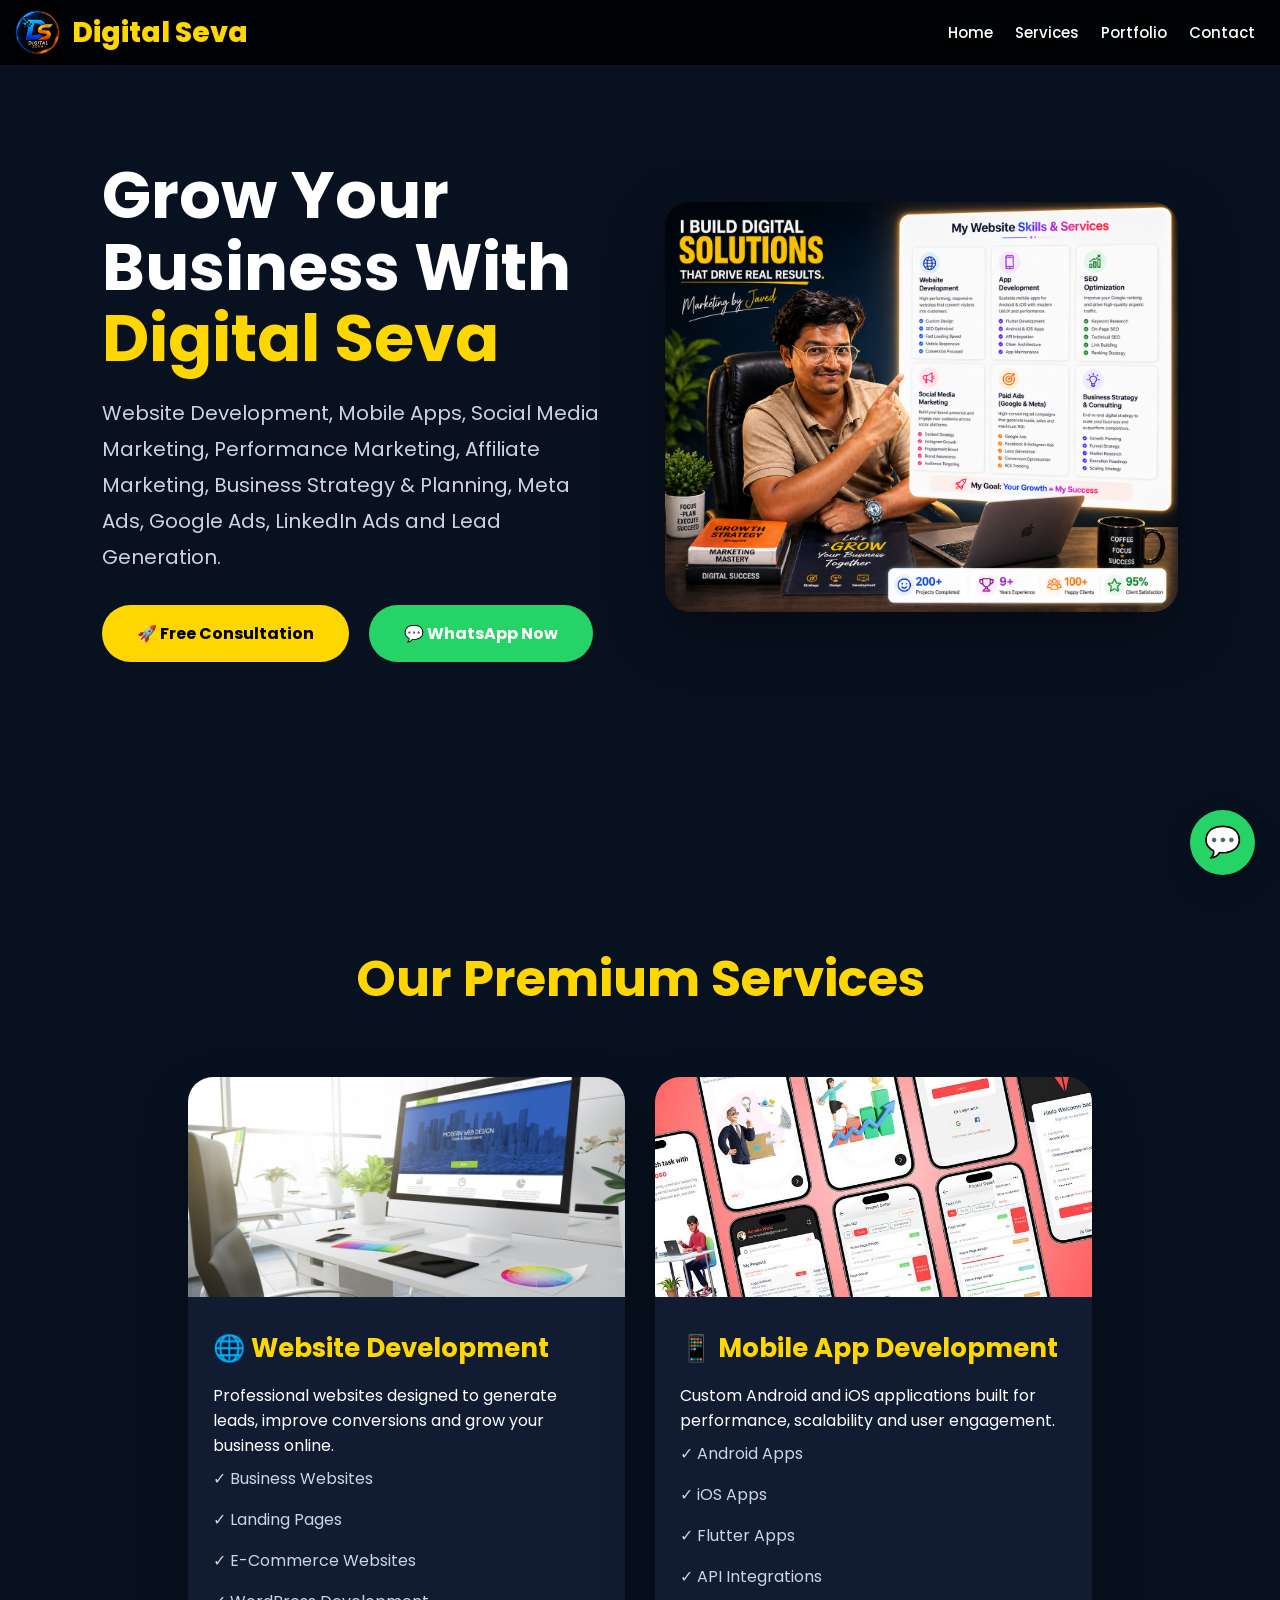
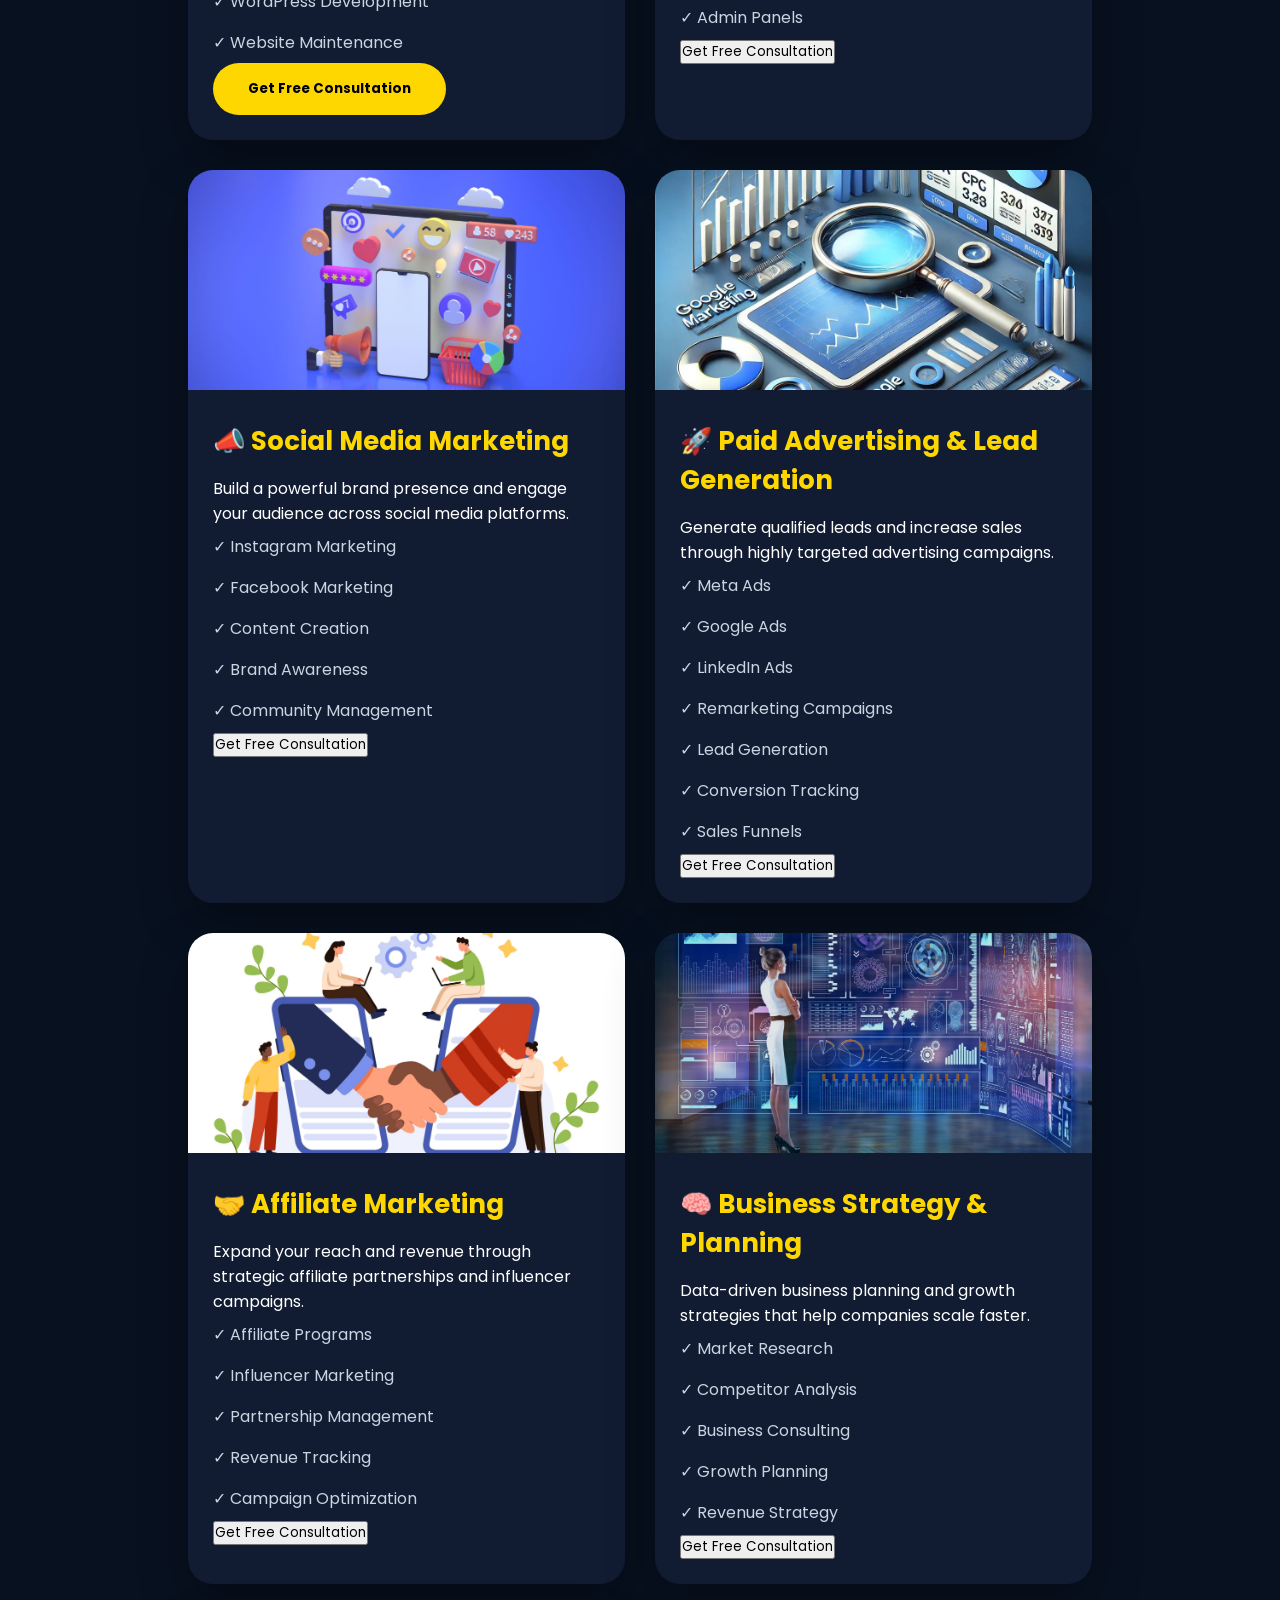
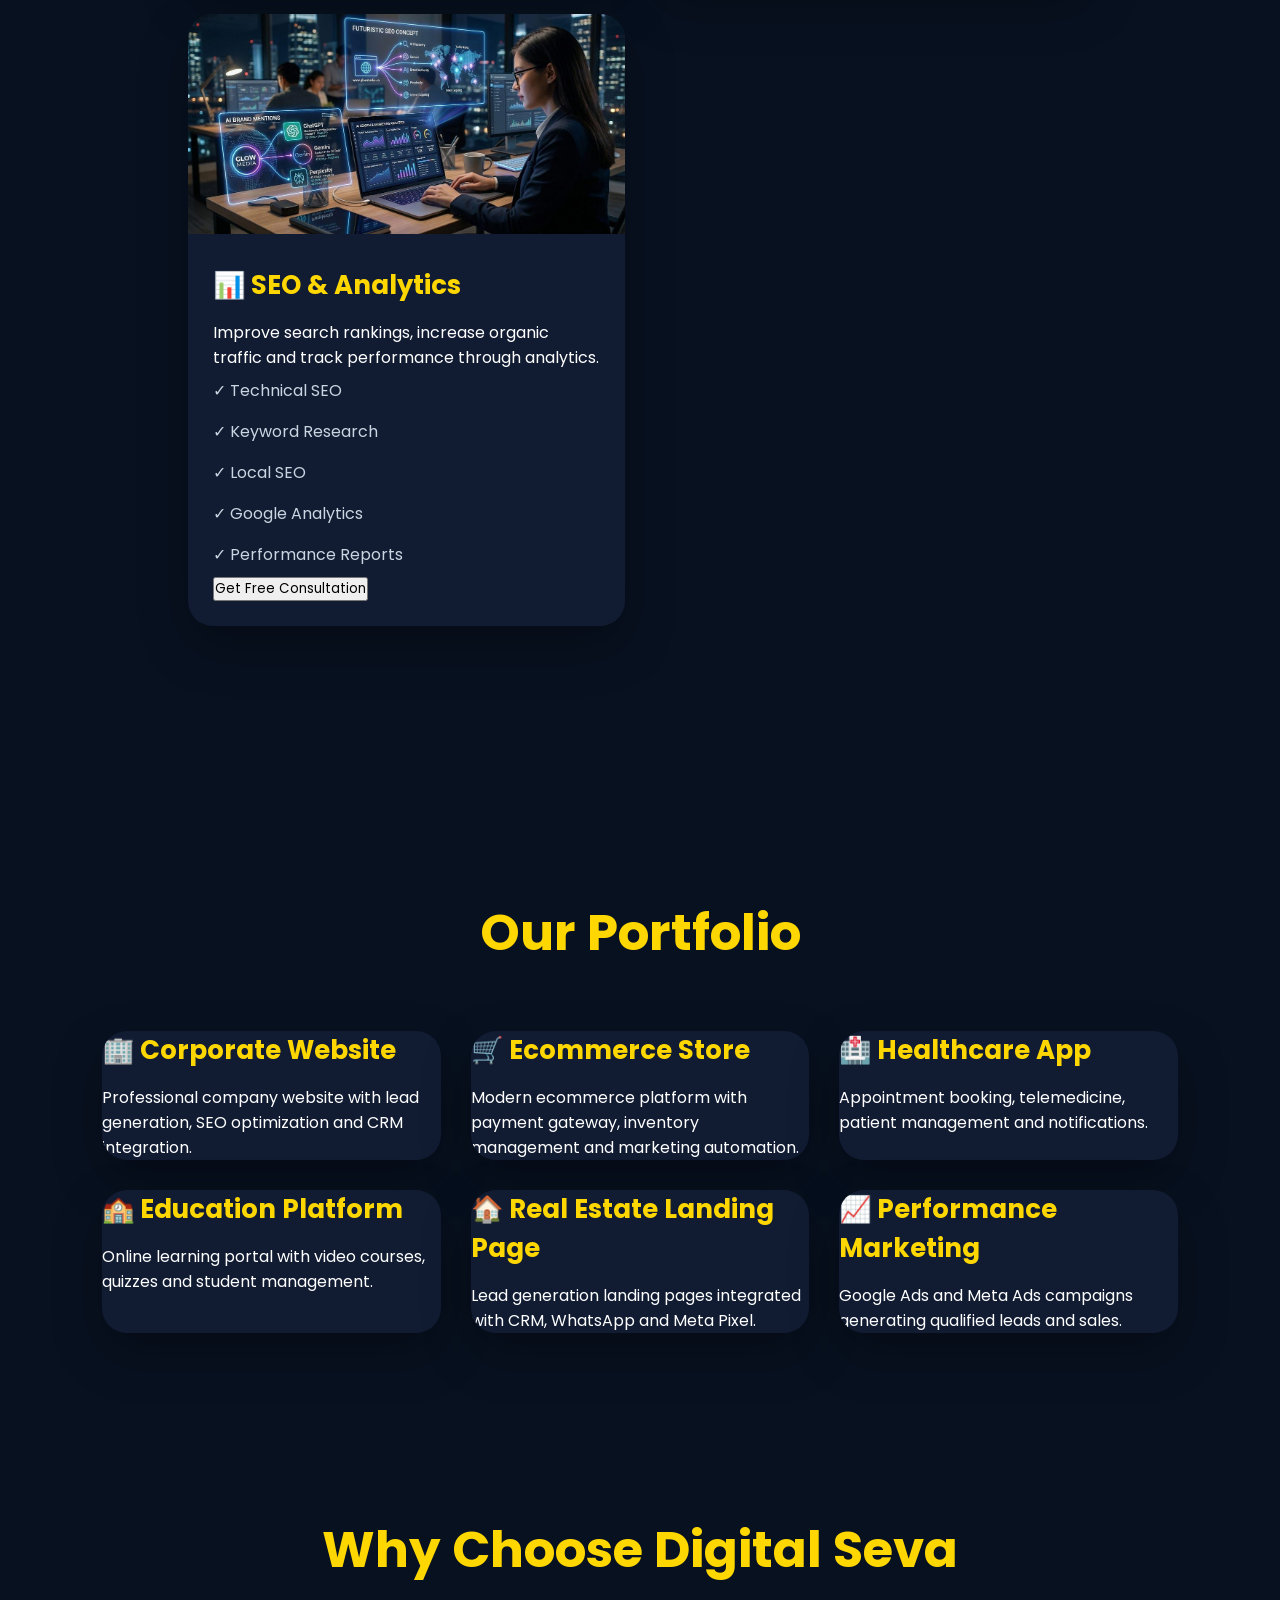
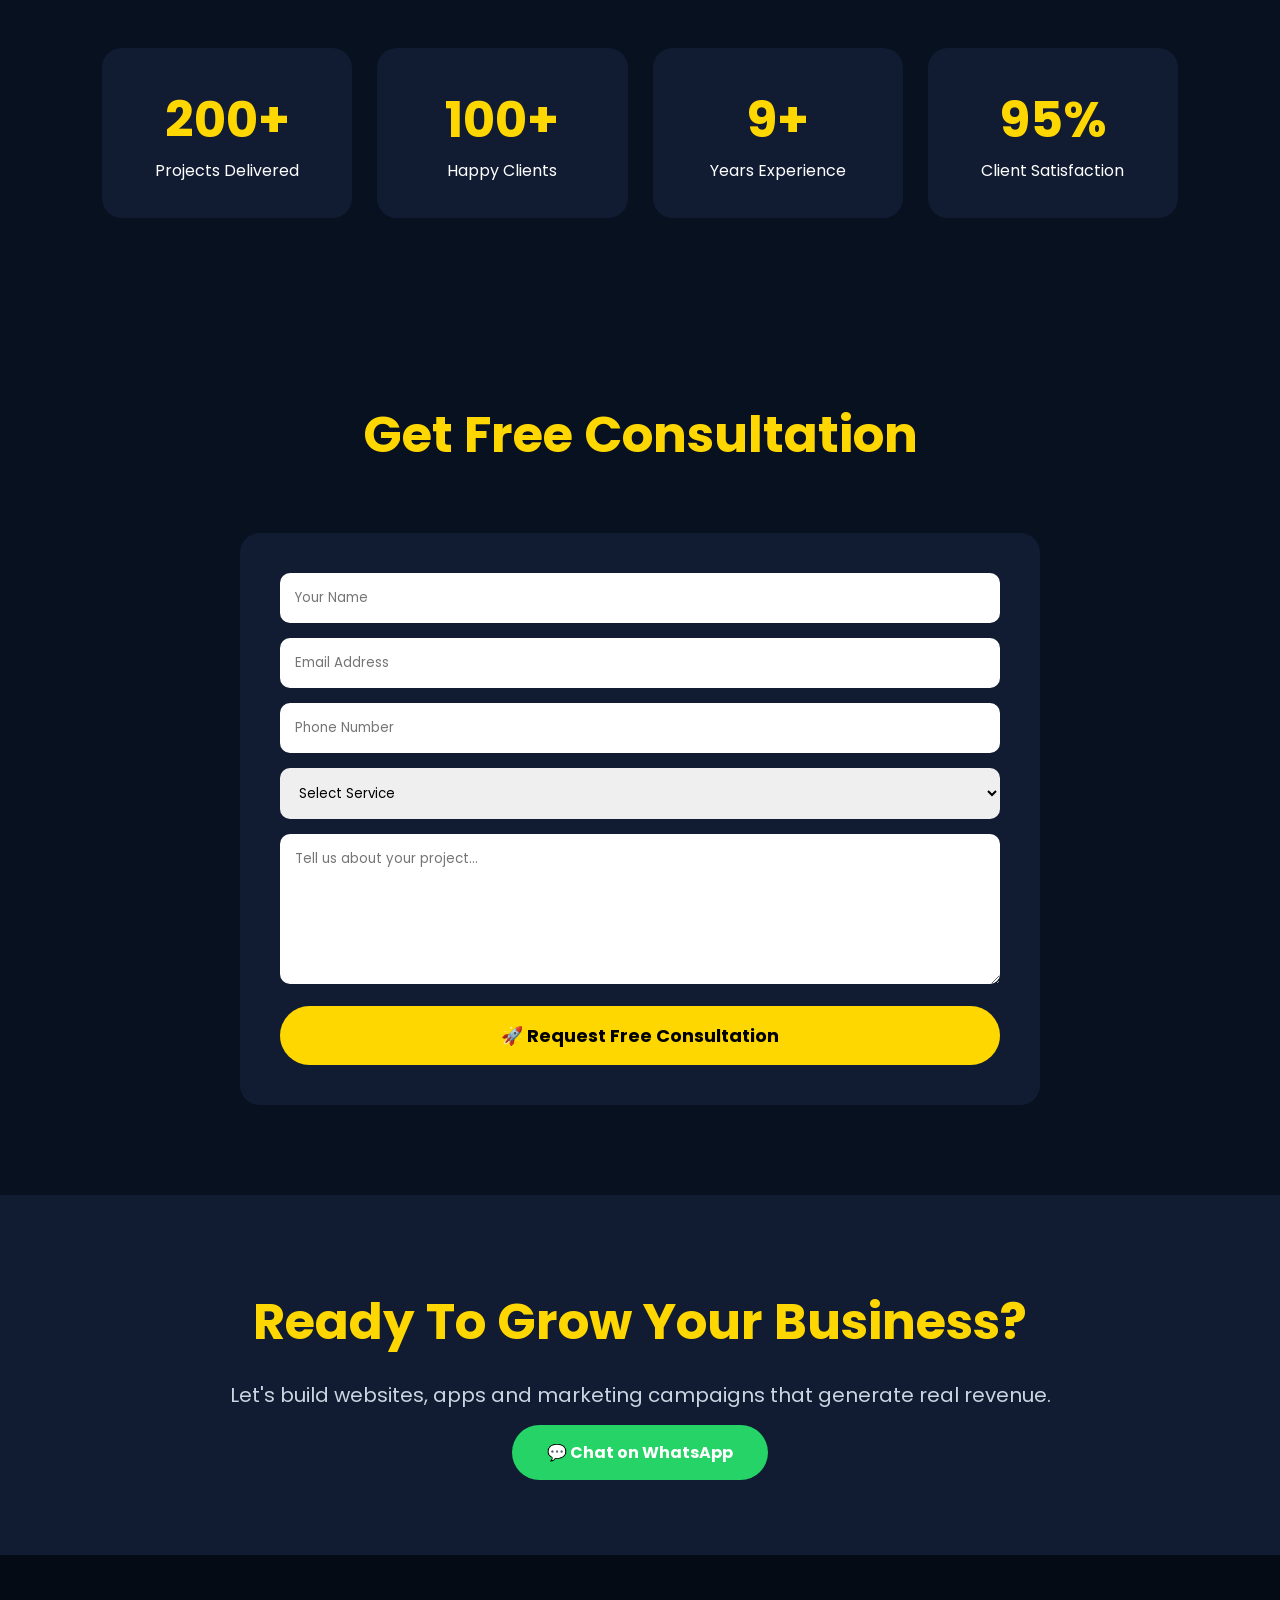
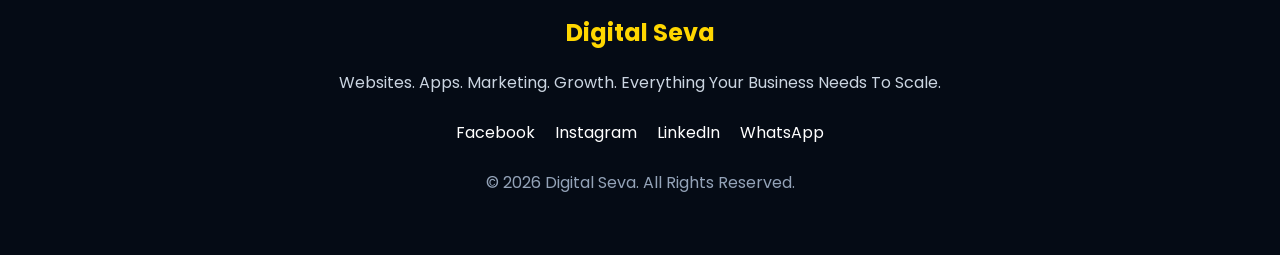
==== commit 8015af02: "Update index.html" ====
--- a/index.html
+++ b/index.html
@@ -369,7 +369,7 @@
                     <li>✓ Website Maintenance</li>
                 </ul>
 
-                <button class="service-btn">
+                <button class="btn btn-primary">
                     Get Free Consultation
                 </button>
 
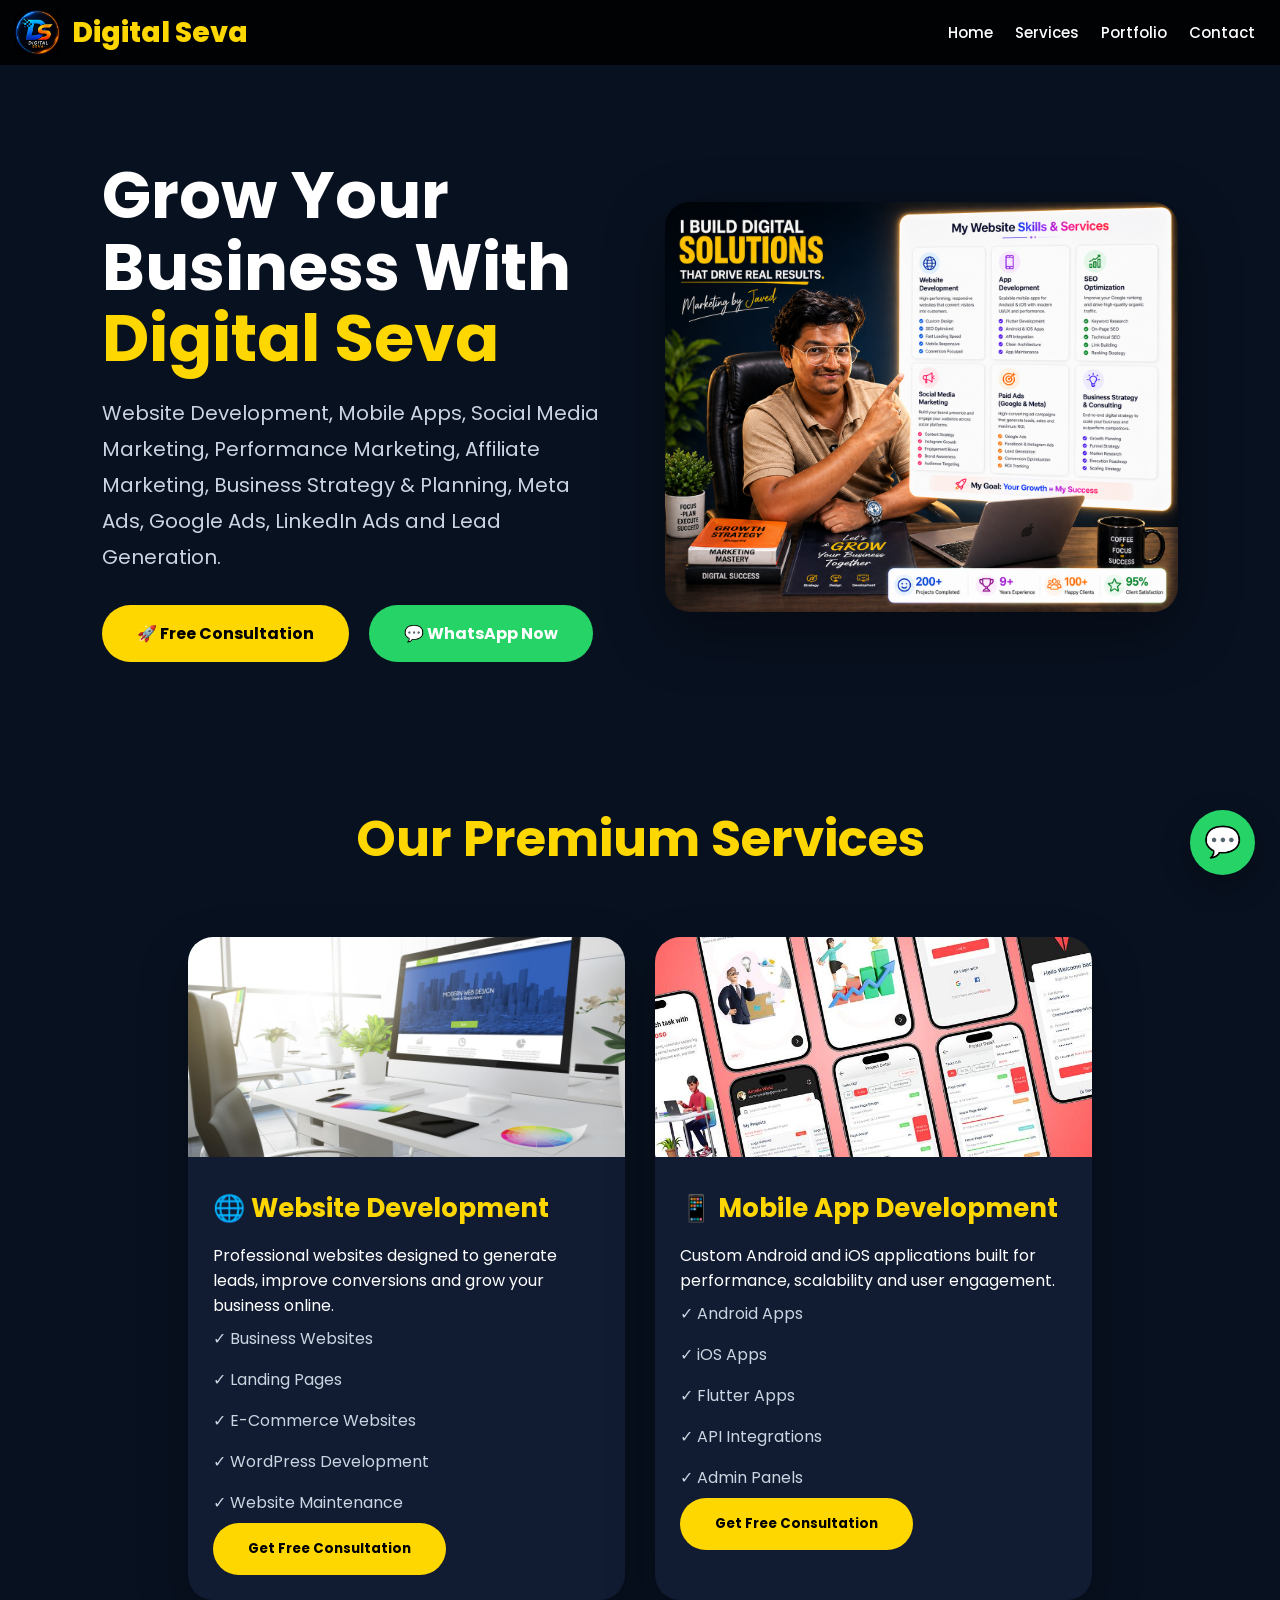
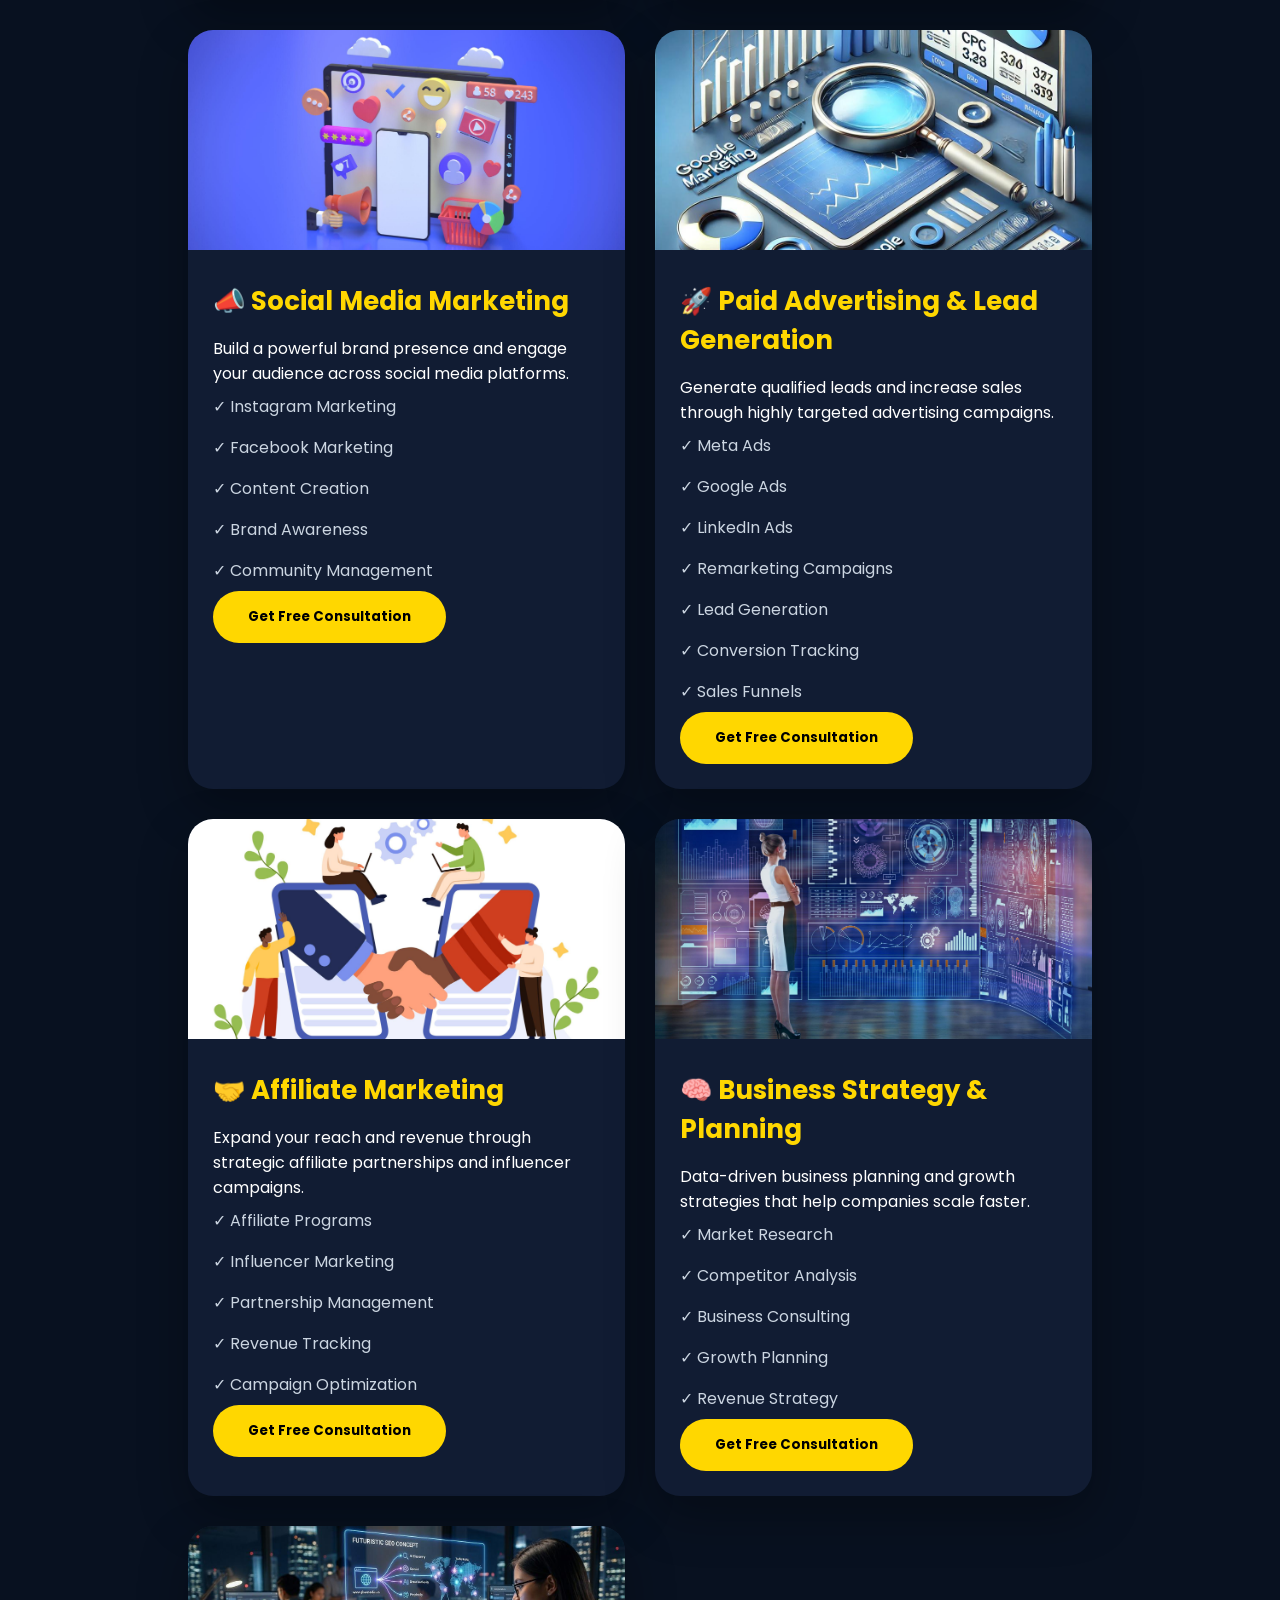
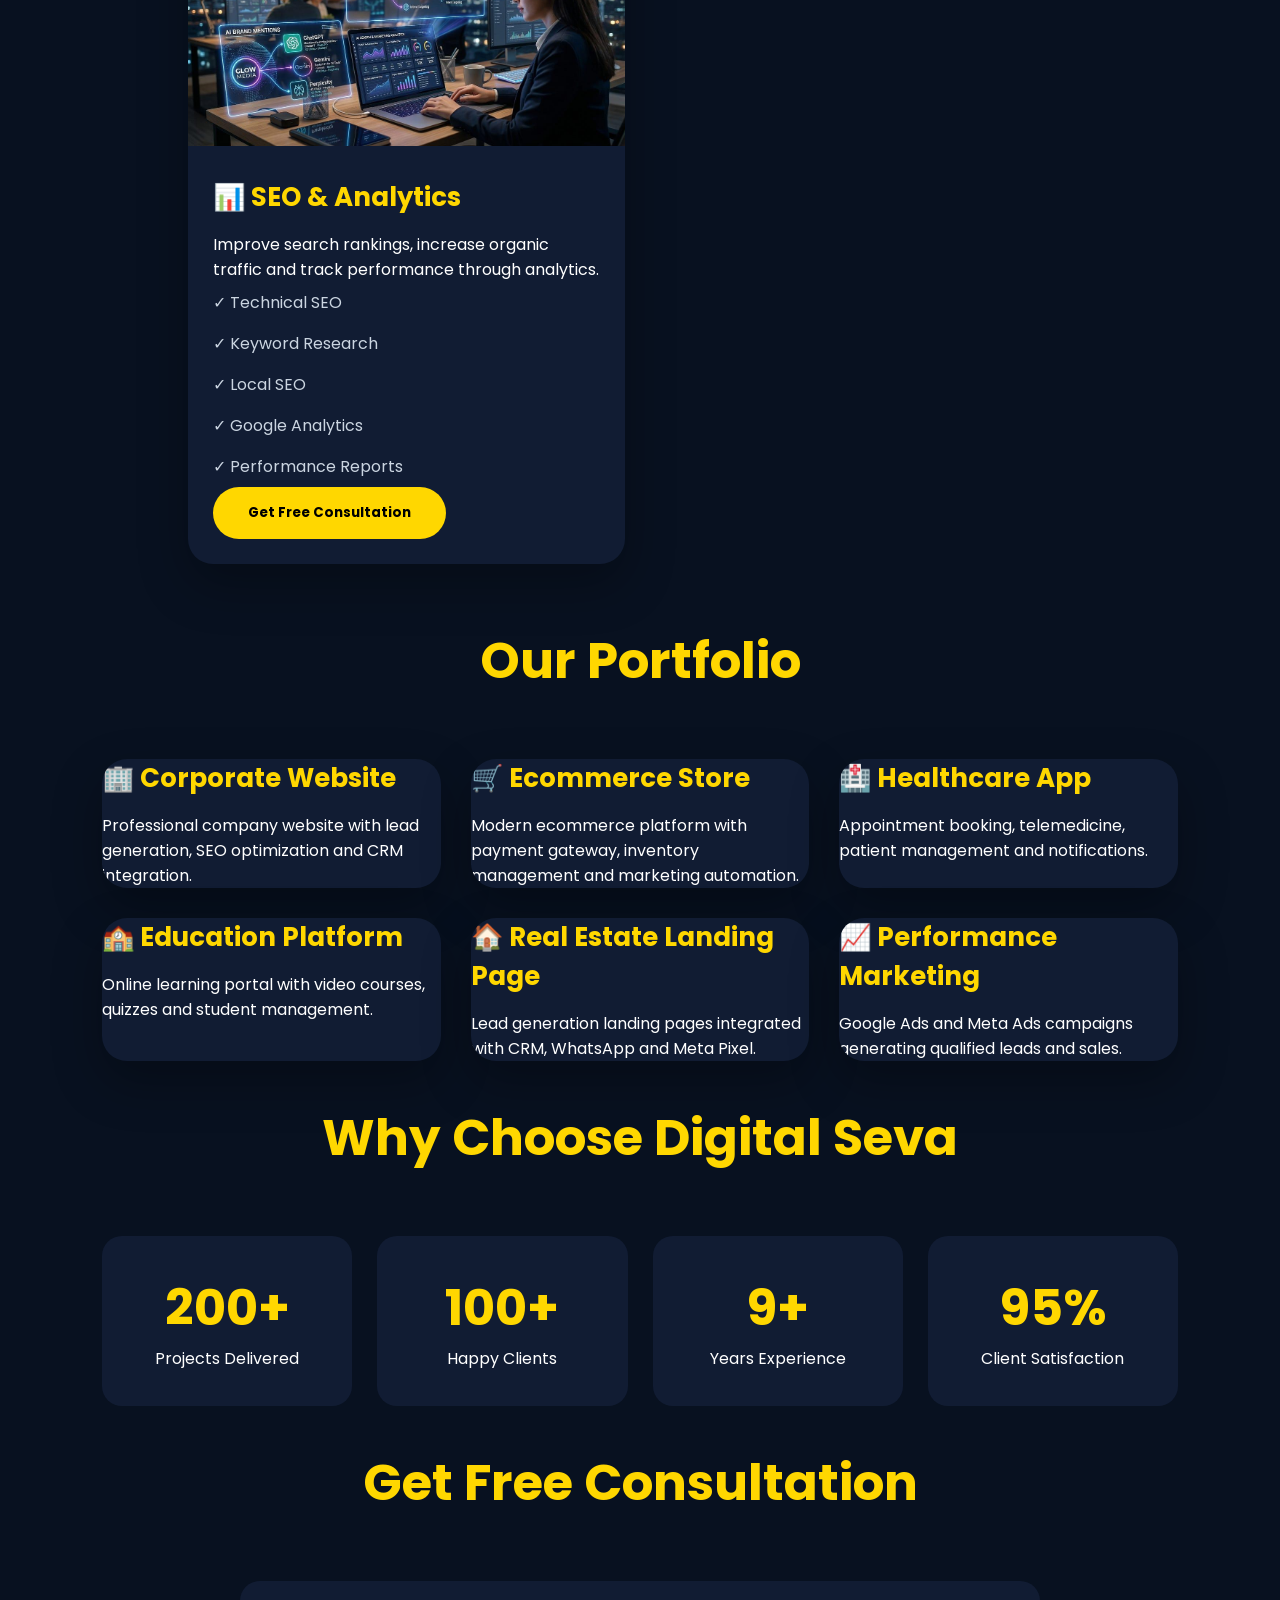
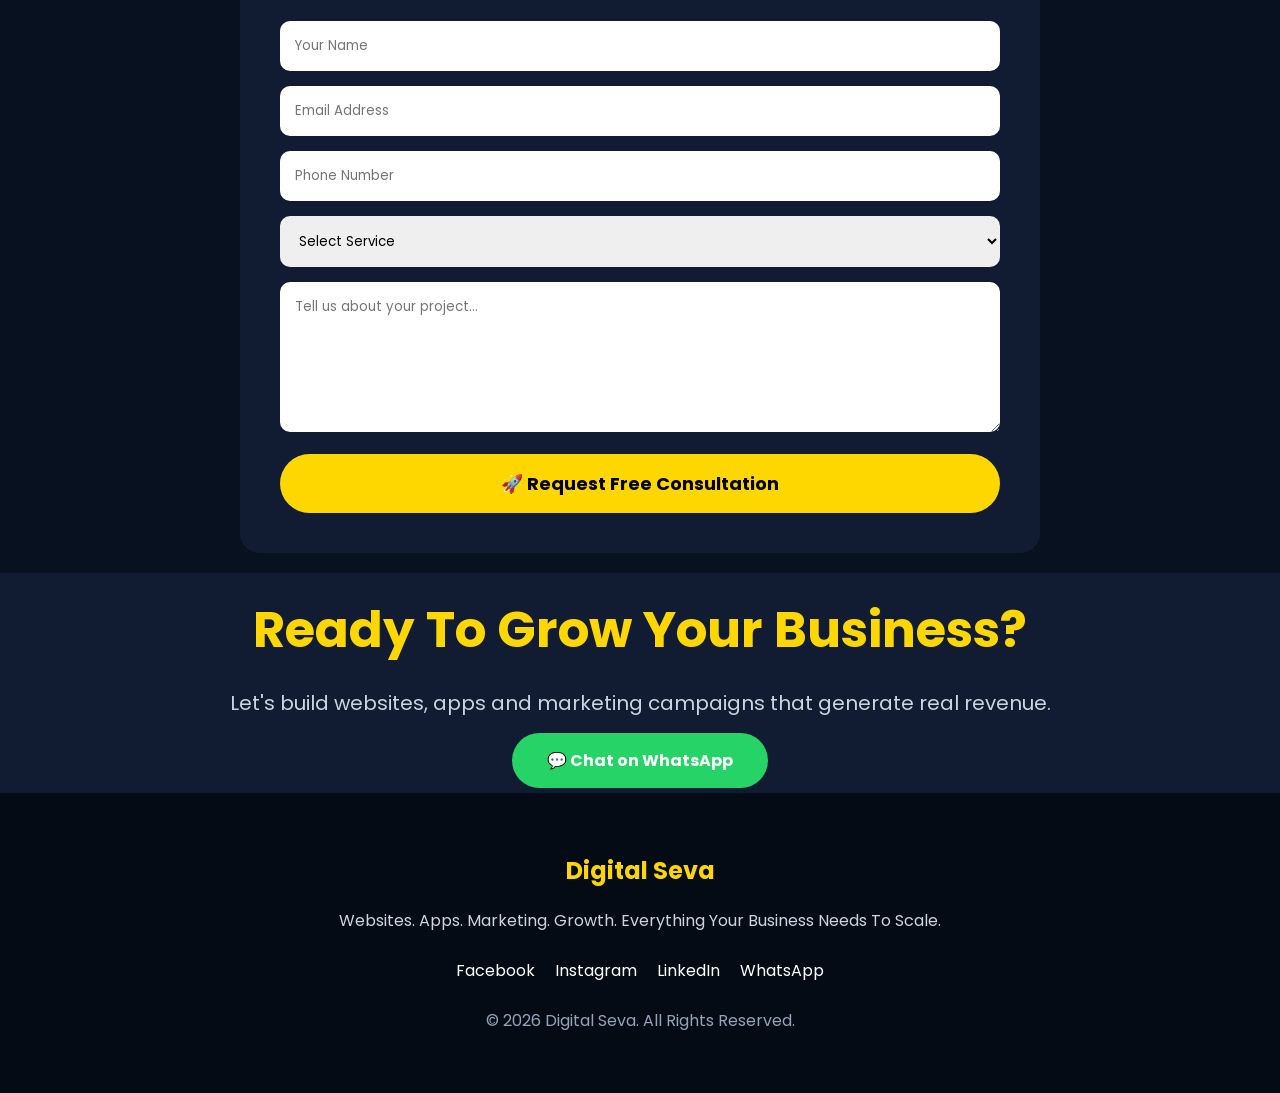
==== commit e6e8b057: "Update fmt.Println output from 'Hello' to 'Goodbye'" ====
--- a/index.html
+++ b/index.html
@@ -160,7 +160,7 @@
 /* SECTION */
 
 section{
-padding:90px 8%;
+padding:20px 8%;
 }
 
 .section-title{
@@ -402,7 +402,7 @@
                     <li>✓ Admin Panels</li>
                 </ul>
 
-                <button class="service-btn">
+                <button class="btn btn-primary">
                     Get Free Consultation
                 </button>
 
@@ -435,7 +435,7 @@
                     <li>✓ Community Management</li>
                 </ul>
 
-                <button class="service-btn">
+                <button class="btn btn-primary">
                     Get Free Consultation
                 </button>
 
@@ -470,7 +470,7 @@
                     <li>✓ Sales Funnels</li>
                 </ul>
 
-                <button class="service-btn">
+                <button class="btn btn-primary">
                     Get Free Consultation
                 </button>
 
@@ -503,7 +503,7 @@
                     <li>✓ Campaign Optimization</li>
                 </ul>
 
-                <button class="service-btn">
+                <button class="btn btn-primary">
                     Get Free Consultation
                 </button>
 
@@ -536,7 +536,7 @@
                     <li>✓ Revenue Strategy</li>
                 </ul>
 
-                <button class="service-btn">
+                <button class="btn btn-primary">
                     Get Free Consultation
                 </button>
 
@@ -569,7 +569,7 @@
                     <li>✓ Performance Reports</li>
                 </ul>
 
-                <button class="service-btn">
+                <button class="btn btn-primary">
                     Get Free Consultation
                 </button>
 
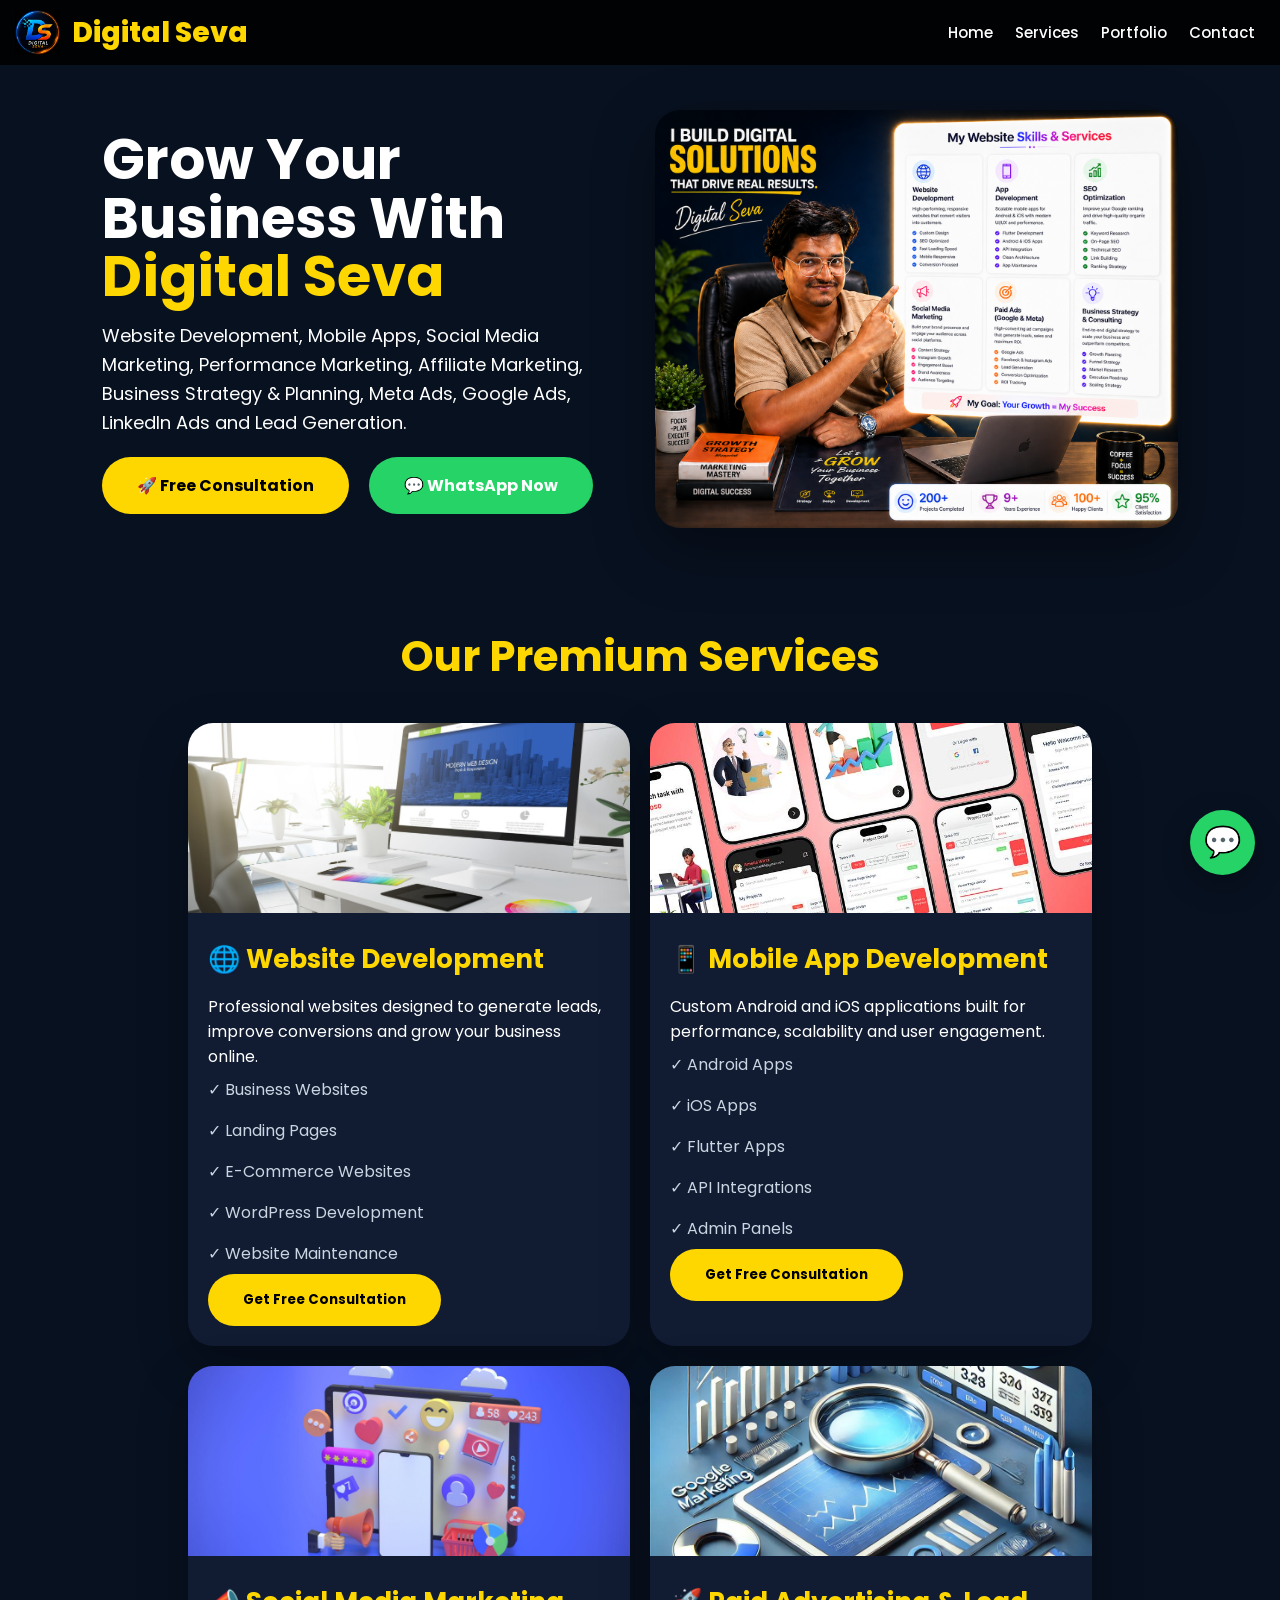
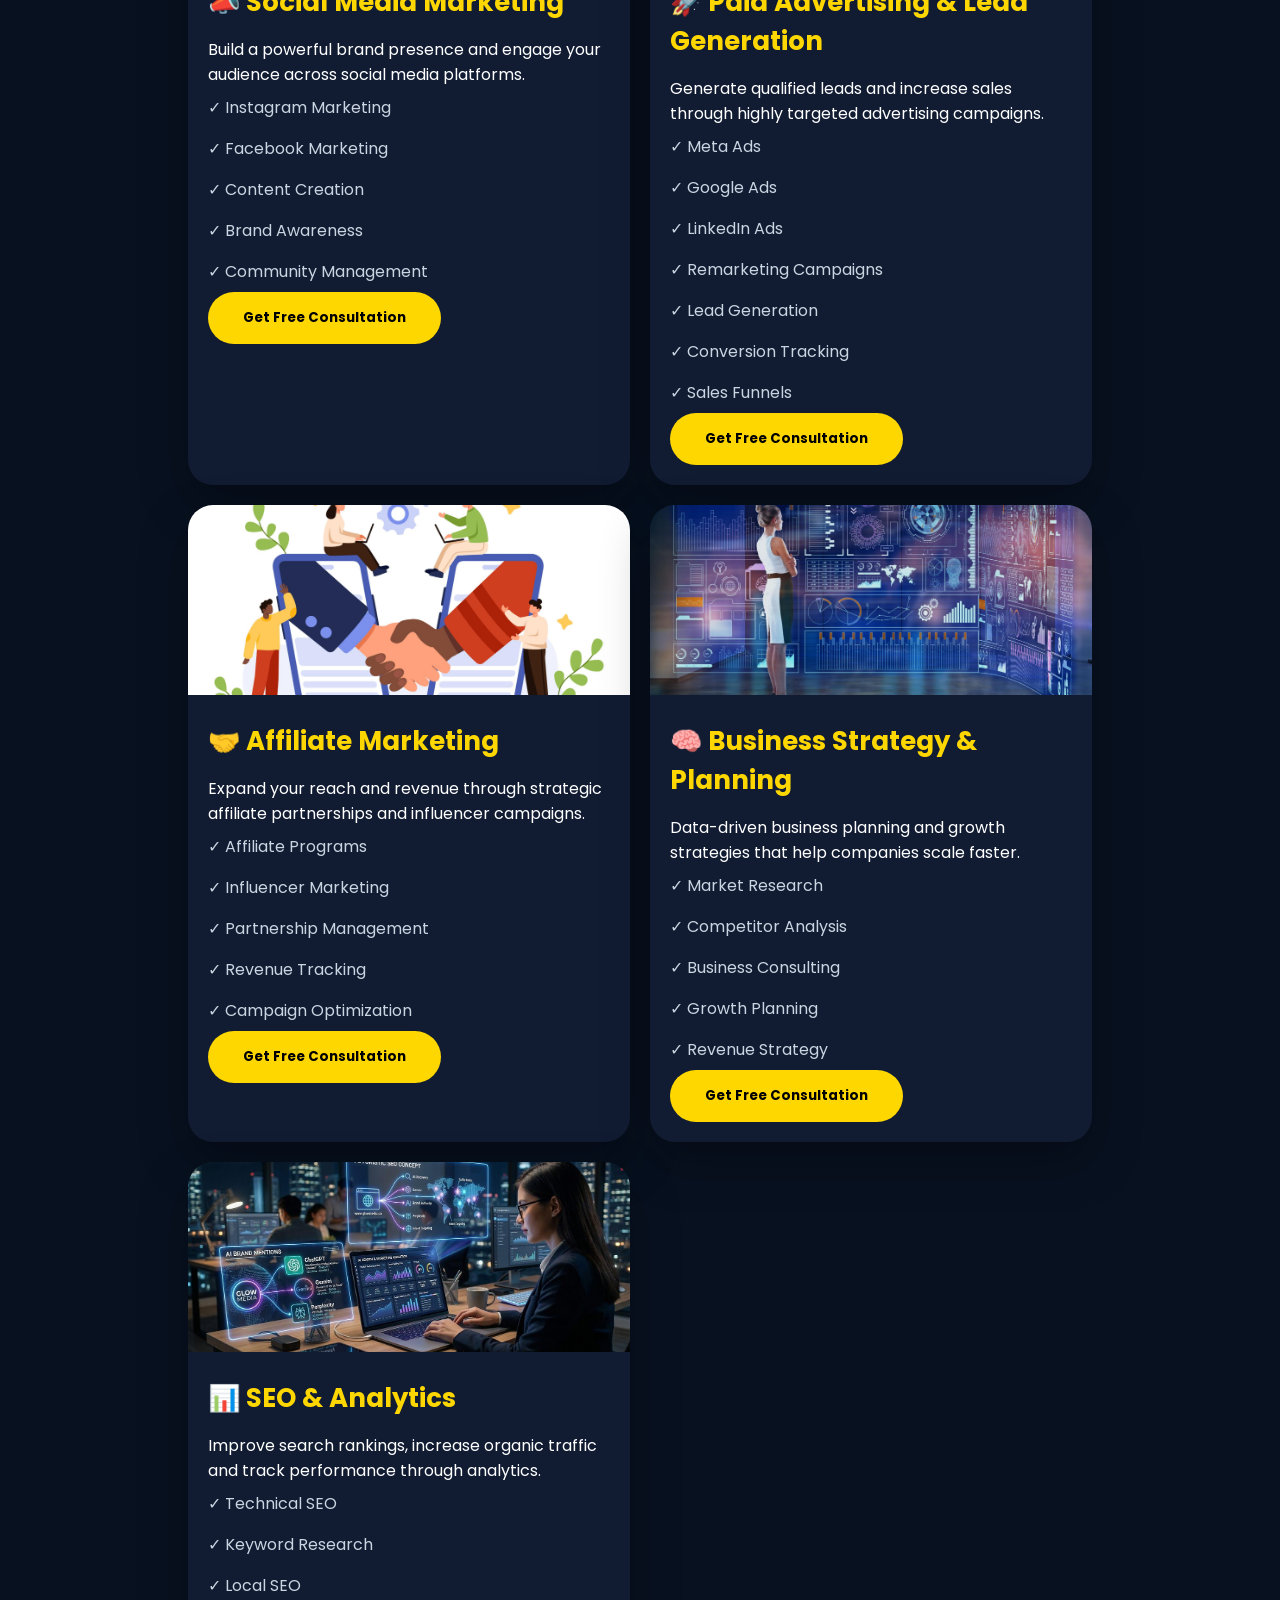
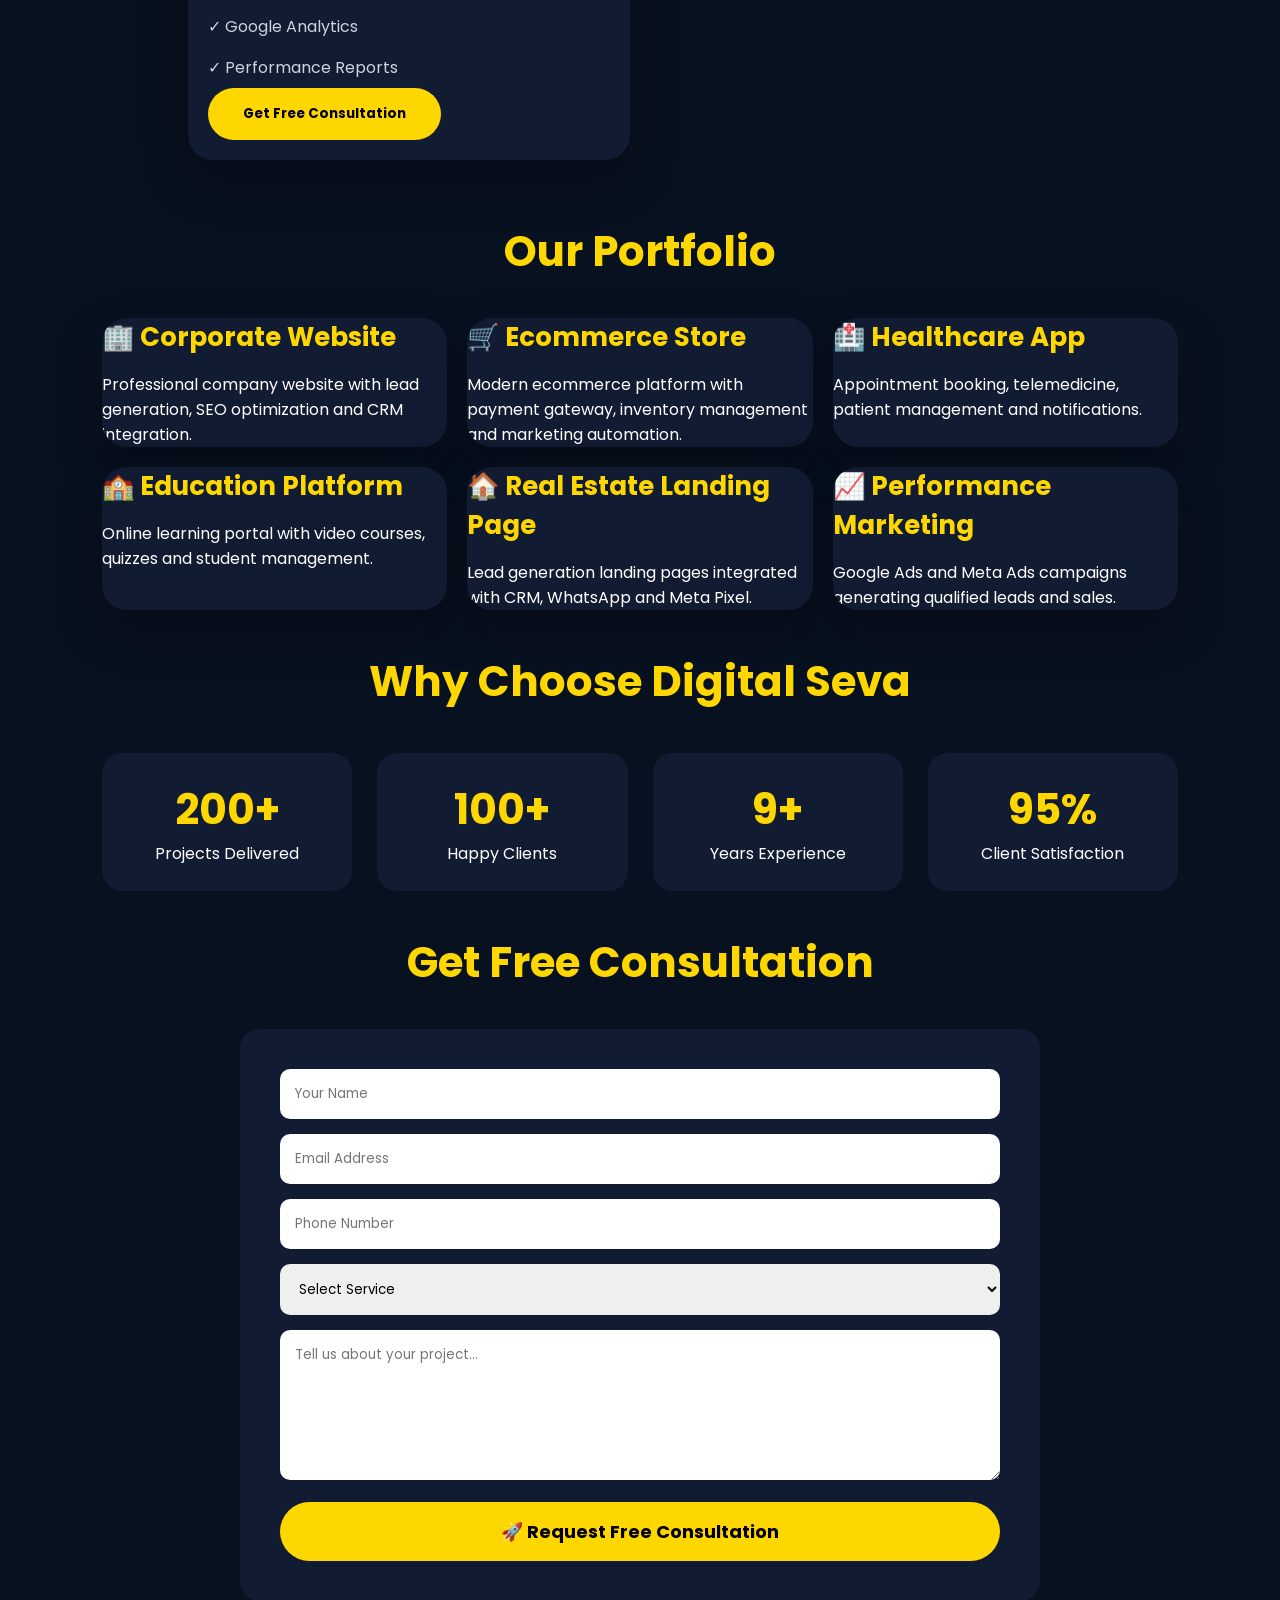
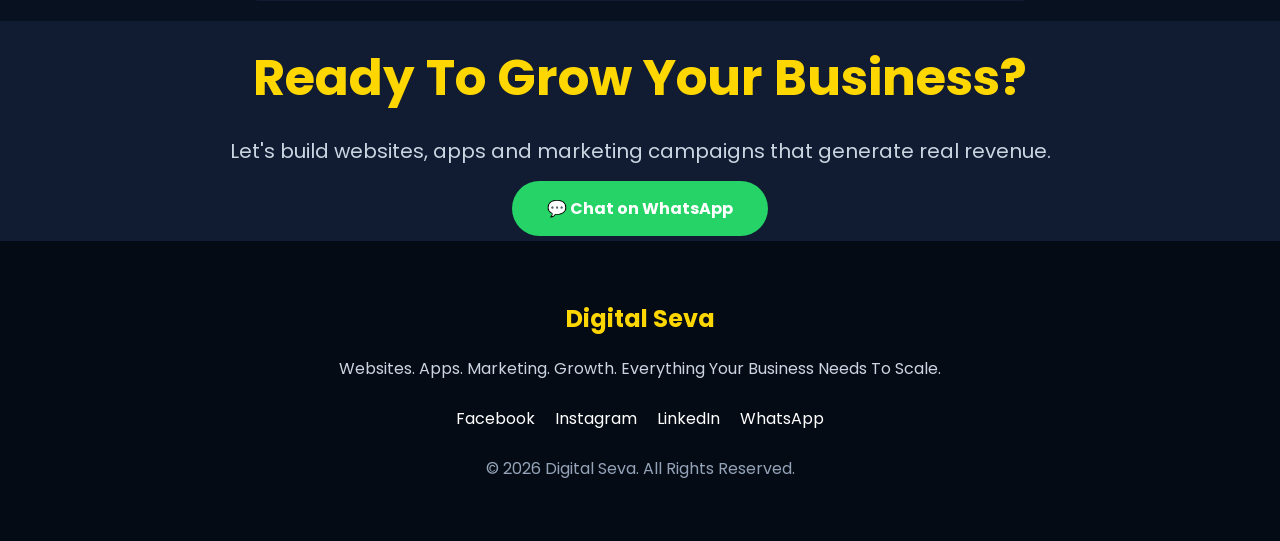
==== commit 843dc301: "Update print statement from 'Hello' to 'Goodbye'" ====
--- a/index.html
+++ b/index.html
@@ -90,12 +90,11 @@
 /* HERO */
 
 .hero{
-padding:160px 8% 100px;
+padding:110px 8% 50px;
 display:flex;
 align-items:center;
 justify-content:space-between;
-gap:50px;
-flex-wrap:wrap;
+gap:30px;
 }
 
 .hero-content{
@@ -104,9 +103,9 @@
 }
 
 .hero-content h1{
-font-size:65px;
-line-height:1.1;
-margin-bottom:20px;
+font-size:56px;
+line-height:1.05;
+margin-bottom:15px;
 }
 
 .hero-content span{
@@ -114,10 +113,10 @@
 }
 
 .hero-content p{
-font-size:20px;
-color:#cbd5e1;
-line-height:1.8;
-margin-bottom:30px;
+font-size:18px;
+line-height:1.6;
+margin-bottom:20px;
+max-width:600px;
 }
 
 .hero-btns{
@@ -165,8 +164,8 @@
 
 .section-title{
 text-align:center;
-font-size:50px;
-margin-bottom:60px;
+font-size:42px;
+margin-bottom:35px;
 color:#FFD700;
 }
 
@@ -175,7 +174,7 @@
 .services-grid{
 display:grid;
 grid-template-columns:repeat(auto-fit,minmax(320px,1fr));
-gap:30px;
+gap:20px;
 }
 
 .service-card{
@@ -188,12 +187,12 @@
 
 .service-card img{
     width:100%;
-    height:220px;
+    height:190px;
     object-fit:cover;
 }
 
 .service-content{
-    padding:25px;
+    padding:20px;
 }
 
 .service-card:hover{
@@ -227,13 +226,13 @@
 
 .stat-box{
 background:#111c33;
-padding:35px;
+padding:25px;
 text-align:center;
 border-radius:20px;
 }
 
 .stat-box h2{
-font-size:50px;
+font-size:42px;
 color:#FFD700;
 }
 
@@ -244,10 +243,28 @@
 .hero{
 flex-direction:column;
 text-align:center;
+padding:90px 20px 40px;
+}
+
+.hero-image{
+order:1;
+margin-bottom:20px;
+}
+
+.hero-content{
+order:2;
 }
 
 .hero-content h1{
-font-size:42px;
+font-size:36px;
+}
+
+.hero-content p{
+font-size:16px;
+}
+
+.hero-btns{
+justify-content:center;
 }
 
 .nav-links{
@@ -255,7 +272,7 @@
 }
 
 .section-title{
-font-size:36px;
+font-size:32px;
 }
 
 }
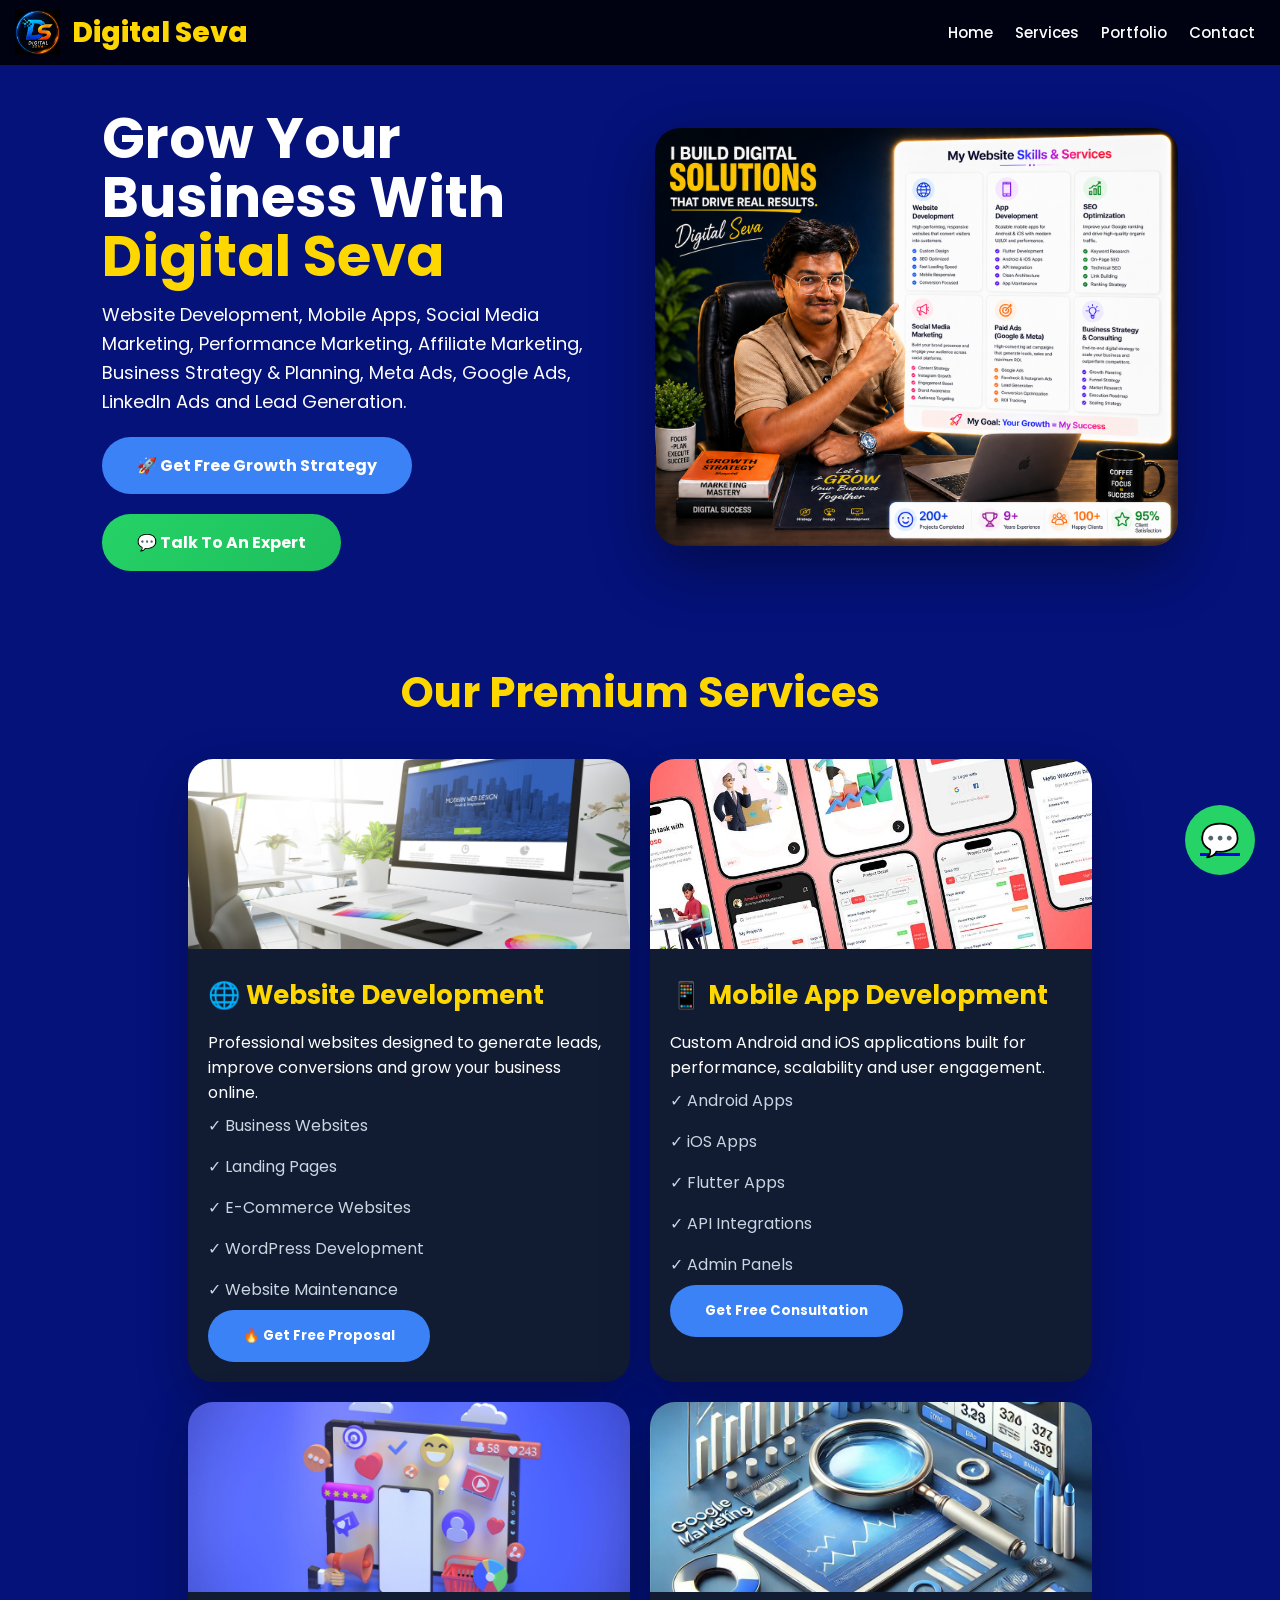
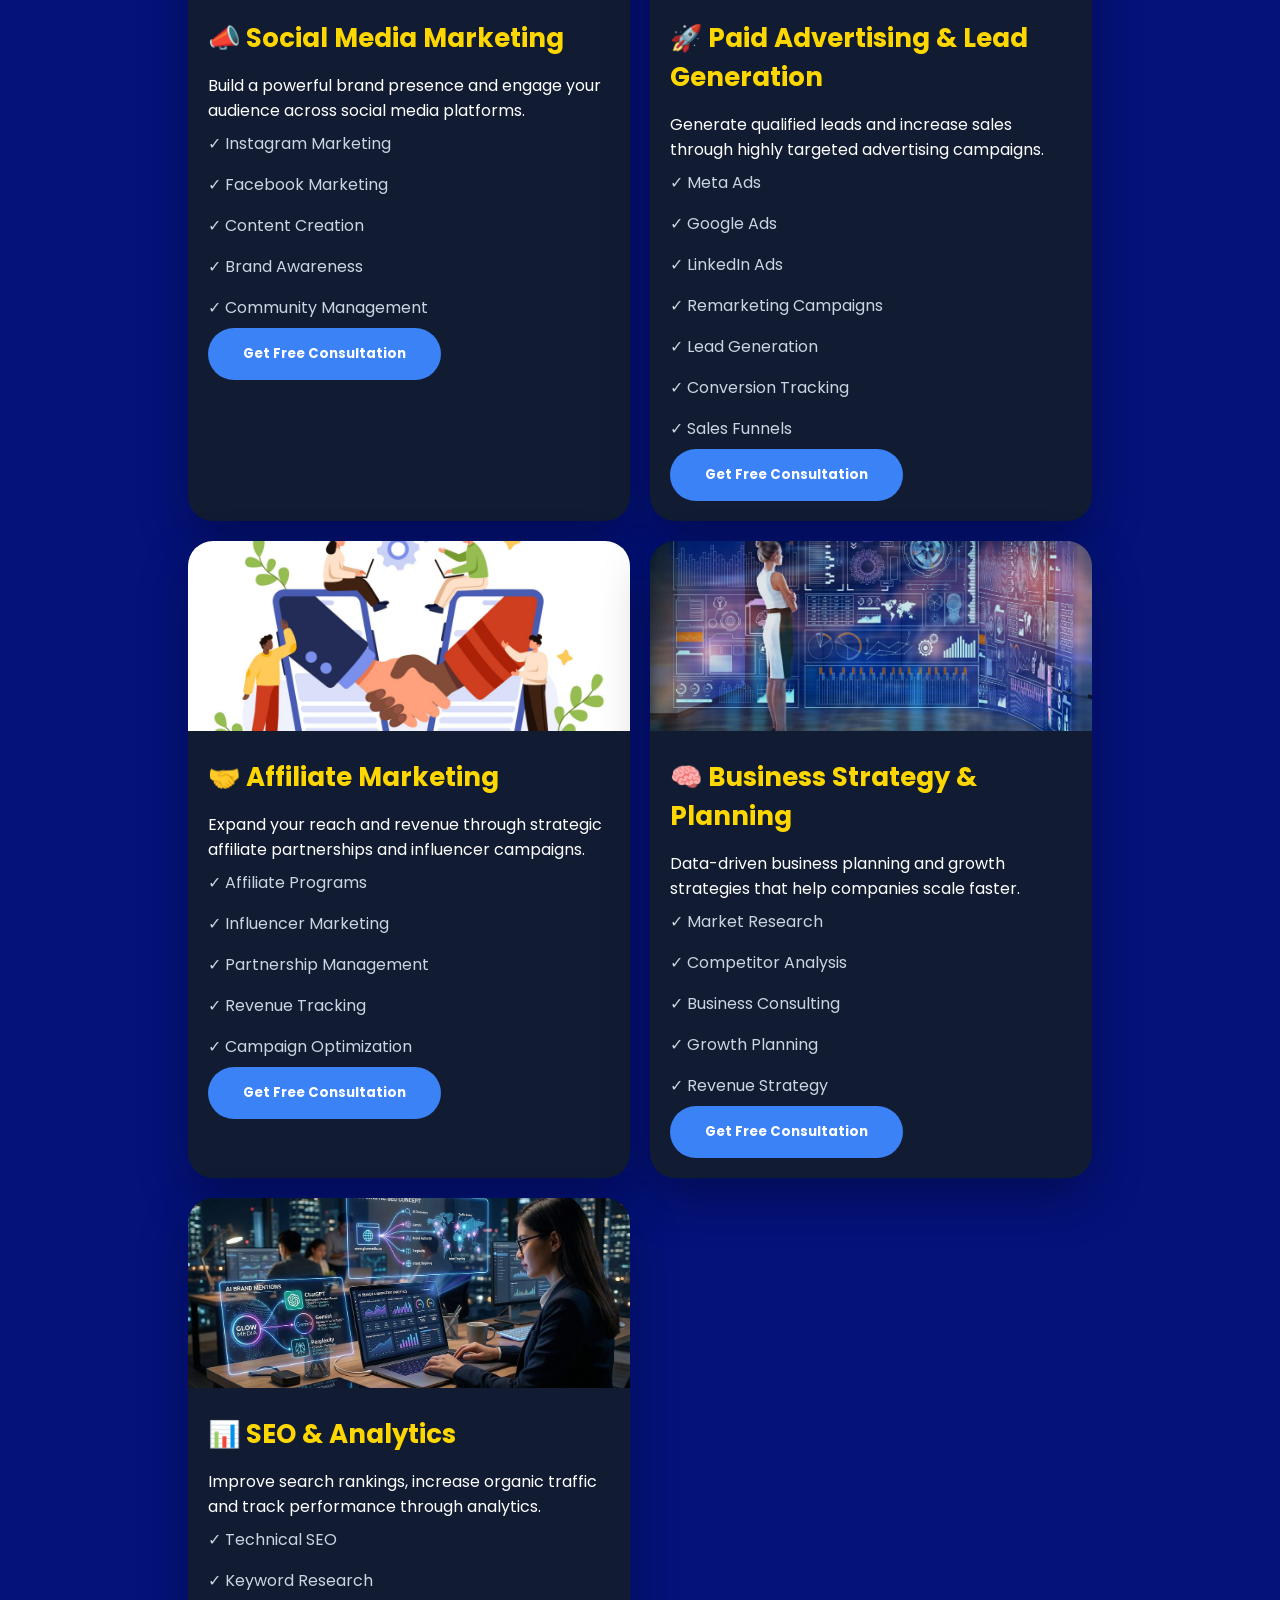
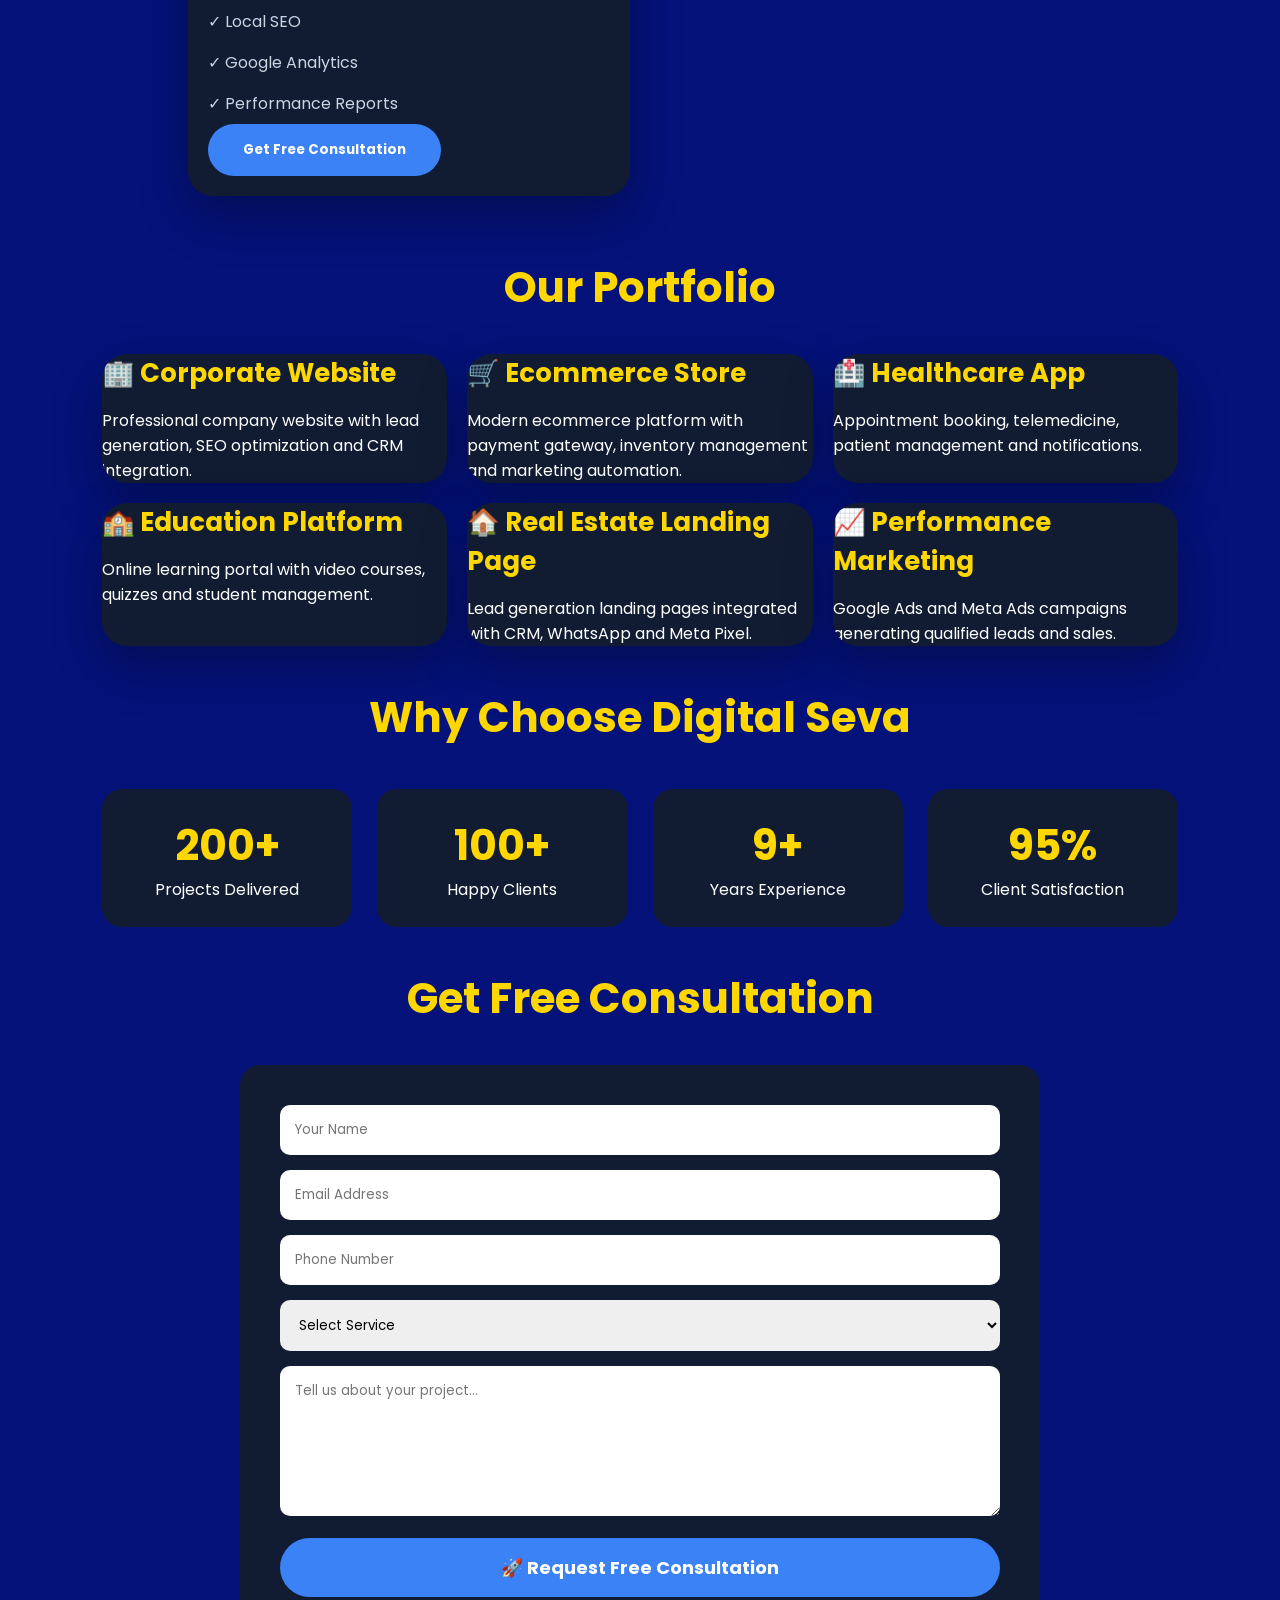
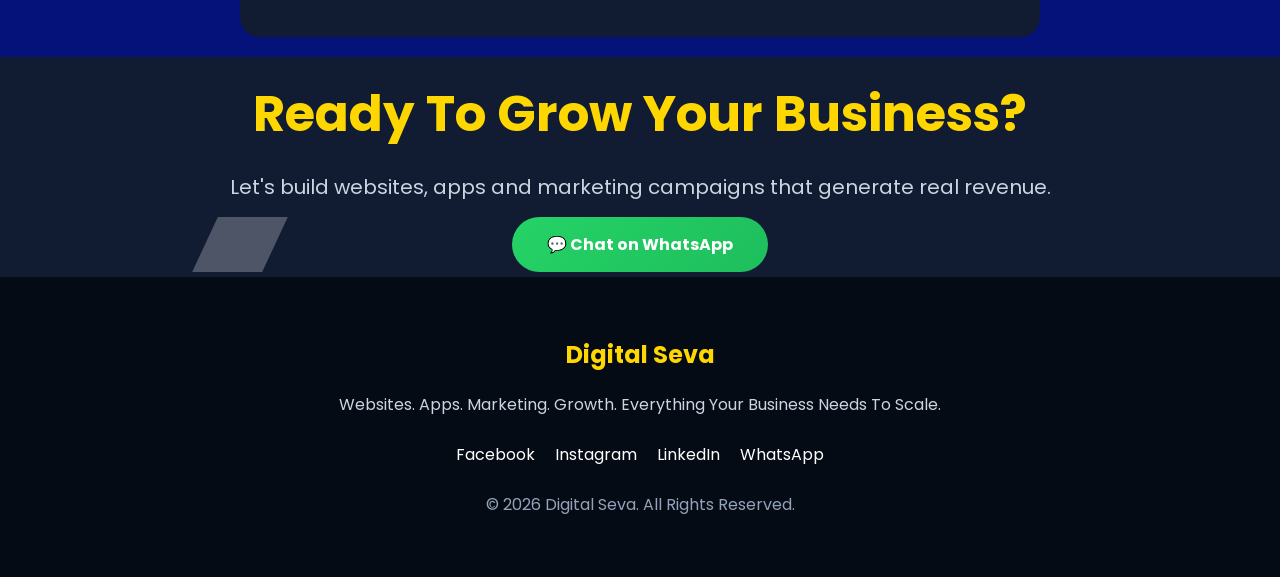
==== commit 3f876668: "Update index.html" ====
--- a/index.html
+++ b/index.html
@@ -16,7 +16,7 @@
 }
 
 body{
-background:#081120;
+background:#04127a;
 color:#fff;
 overflow-x:hidden;
 }
@@ -126,22 +126,96 @@
 }
 
 .btn{
+position:relative;
 padding:16px 35px;
 border:none;
 border-radius:50px;
 text-decoration:none;
 font-weight:700;
 cursor:pointer;
+overflow:hidden;
+transition:all .35s ease;
+transform:translateY(0);
+}
+
+.btn:hover{
+transform:translateY(-5px) scale(1.03);
+}
+
+.btn:active{
+transform:translateY(-2px) scale(.98);
+}
+
+	.btn::before{
+content:'';
+position:absolute;
+top:0;
+left:-120%;
+width:70px;
+height:100%;
+background:rgba(255,255,255,.25);
+transform:skewX(-25deg);
+transition:.7s;
+}
+
+.btn:hover::before{
+left:130%;
 }
 
 .btn-primary{
-background:#FFD700;
-color:#000;
+background:#3B82F6;
+color:white;
+box-shadow:0 0 0 rgba(59,130,246,.6);
+animation:pulseGlow 2s infinite;
+}
+@keyframes pulseGlow{
+
+0%{
+box-shadow:0 0 0 0 rgba(59,130,246,.7);
+}
+
+70%{
+box-shadow:0 0 0 18px rgba(59,130,246,0);
+}
+
+100%{
+box-shadow:0 0 0 0 rgba(59,130,246,0);
+}
+
 }
 
 .btn-whatsapp{
-background:#25D366;
+background:linear-gradient(
+135deg,
+#25D366,
+#1ebe5d
+);
 color:white;
+animation:whatsappBounce 2.5s infinite;
+}
+
+@keyframes whatsappBounce{
+
+0%,100%{
+transform:translateY(0);
+}
+
+15%{
+transform:translateY(-8px);
+}
+
+30%{
+transform:translateY(0);
+}
+
+45%{
+transform:translateY(-4px);
+}
+
+60%{
+transform:translateY(0);
+}
+
 }
 
 .hero-image{
@@ -273,6 +347,43 @@
 
 .section-title{
 font-size:32px;
+}
+
+}
+
+	.floating-whatsapp{
+position:fixed;
+bottom:25px;
+right:25px;
+width:70px;
+height:70px;
+border-radius:50%;
+display:flex;
+align-items:center;
+justify-content:center;
+font-size:32px;
+background:#25D366;
+box-shadow:
+0 0 0 rgba(37,211,102,.5);
+animation:floatPulse 2s infinite;
+z-index:9999;
+}
+
+@keyframes floatPulse{
+
+0%{
+transform:scale(1);
+box-shadow:0 0 0 0 rgba(37,211,102,.7);
+}
+
+70%{
+transform:scale(1.08);
+box-shadow:0 0 0 22px rgba(37,211,102,0);
+}
+
+100%{
+transform:scale(1);
+box-shadow:0 0 0 0 rgba(37,211,102,0);
 }
 
 }
@@ -324,14 +435,14 @@
 onclick="openWhatsApp('Free Consultation')"
 class="btn btn-primary">
 
-🚀 Free Consultation
+🚀 Get Free Growth Strategy
 
 </a>
 
 <a href="javascript:void(0)"
 onclick="openWhatsApp('Digital Seva Enquiry')"
 class="btn btn-whatsapp">
-💬 WhatsApp Now
+💬 Talk To An Expert
 </a>
 
 </div>
@@ -387,7 +498,7 @@
                 </ul>
 
                 <button class="btn btn-primary">
-                    Get Free Consultation
+                    🔥 Get Free Proposal
                 </button>
 
             </div>
@@ -927,22 +1038,7 @@
 <a
 href="https://wa.me/918850527116"
 target="_blank"
-style="
-position:fixed;
-bottom:25px;
-right:25px;
-background:#25D366;
-width:65px;
-height:65px;
-border-radius:50%;
-display:flex;
-align-items:center;
-justify-content:center;
-font-size:30px;
-text-decoration:none;
-box-shadow:0 10px 30px rgba(0,0,0,.3);
-z-index:999;
-">
+class= "floating-whatsapp">
 
 💬
 
